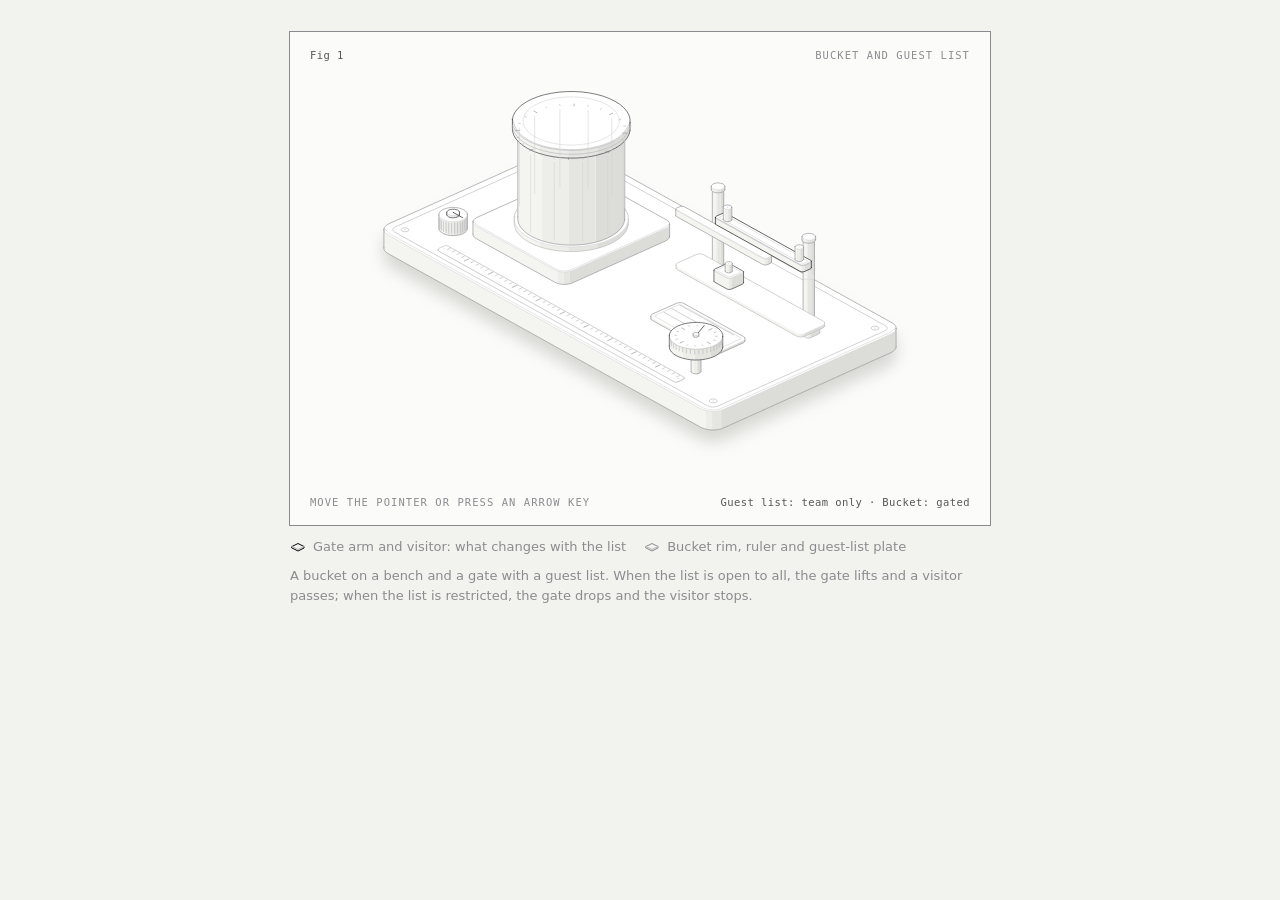
==== slides/figures/bucket-iam.html @ d3a21dd4 "Initial commit: publish GCP misconfiguration workshop materials" ====
<!doctype html><html lang="en"><head><meta charset="utf-8"><meta name="viewport" content="width=device-width, initial-scale=1"><title>Bucket and guest list</title><style>
.iso{
  --anatomy-page:#0b0b0b;--anatomy-card:#131313;--anatomy-text:#a3a3a3;--anatomy-strong:#e6e6e6;--anatomy-muted:#6e6e6e;
  --anatomy-paper:#131313;--anatomy-face:#1b1b1b;--anatomy-top:#1c1c1c;
  --anatomy-shade-0:#0f0f0f;--anatomy-shade-1:#121212;--anatomy-shade-2:#151515;--anatomy-shade-3:#181818;
  --anatomy-lit-top:#262626;--anatomy-lit-shade:#1d1d1d;
  --anatomy-hi:#d4d4d4;--anatomy-mid:#6a6a6a;--anatomy-lo:#3e3e3e;--anatomy-faint:#2a2a2a;--anatomy-lit:#ffffff;
  --anatomy-halo:#050505;--anatomy-halo-opacity:.9;--anatomy-dot:#e6e6e6;
  --anatomy-red:#ff6b6b;--anatomy-green:#6be0a0;--anatomy-blue:#6b9bff;
  --anatomy-weight:.6px;--anatomy-ease:cubic-bezier(.32,.72,0,1);
  --anatomy-mono:ui-monospace,"SF Mono",Menlo,Consolas,monospace;
  --anatomy-lift:inset 0 1px 0 0 #ffffff0a,inset 0 0 0 1px #ffffff06,0 0 0 1px #00000026,0 1px 1px -.5px #00000014,0 3px 3px -1.5px #00000014,0 6px 6px -3px #00000014,0 12px 12px -6px #00000014;
}
.iso[data-theme="light"]{
  --anatomy-page:#f2f2ef;--anatomy-card:#fbfbfa;--anatomy-text:#57575a;--anatomy-strong:#18181a;--anatomy-muted:#8c8c90;
  --anatomy-paper:#fbfbfa;--anatomy-face:#ffffff;--anatomy-top:#ffffff;
  --anatomy-shade-0:#dcdcd9;--anatomy-shade-1:#e5e5e2;--anatomy-shade-2:#ededea;--anatomy-shade-3:#f4f4f1;
  --anatomy-lit-top:#ffffff;--anatomy-lit-shade:#eeeeeb;
  --anatomy-hi:#26262a;--anatomy-mid:#8a8a8f;--anatomy-lo:#b4b4b8;--anatomy-faint:#d4d4d6;--anatomy-lit:#000000;
  --anatomy-halo:#8a8a80;--anatomy-halo-opacity:.32;--anatomy-dot:#3a3a3e;
  --anatomy-red:#e5484d;--anatomy-green:#30a46c;--anatomy-blue:#3e63dd;
  --anatomy-lift:inset 0 1px 0 0 #ffffff,0 0 0 1px #0000000f,0 1px 1px -.5px #0000000a,0 3px 3px -1.5px #0000000a,0 6px 6px -3px #0000000a,0 12px 12px -6px #0000000a;
}
.iso-svg{display:block;width:100%;height:auto;overflow:visible}
.iso-svg path,.iso-svg circle{vector-effect:non-scaling-stroke}
.iso-fill{fill:var(--anatomy-paper);stroke:none}
.iso-solid[data-lit]>.iso-fill{fill:var(--anatomy-face)}
.iso-shade,.iso-top{stroke:none}
.iso-shade[data-shade="0"]{fill:var(--anatomy-shade-0)}
.iso-shade[data-shade="1"]{fill:var(--anatomy-shade-1)}
.iso-shade[data-shade="2"]{fill:var(--anatomy-shade-2)}
.iso-shade[data-shade="3"]{fill:var(--anatomy-shade-3)}
.iso-top{fill:var(--anatomy-top)}
.iso-solid[data-lit]>.iso-top{fill:var(--anatomy-lit-top)}
.iso-solid[data-lit]>.iso-shade{fill:var(--anatomy-lit-shade)}
.iso-solid[data-seamless]>.iso-shade,.iso-solid[data-seamless]>.iso-top{stroke-width:.4;stroke-linejoin:round}
.iso-solid[data-seamless]>.iso-shade[data-shade="0"]{stroke:var(--anatomy-shade-0)}
.iso-solid[data-seamless]>.iso-shade[data-shade="1"]{stroke:var(--anatomy-shade-1)}
.iso-solid[data-seamless]>.iso-shade[data-shade="2"]{stroke:var(--anatomy-shade-2)}
.iso-solid[data-seamless]>.iso-shade[data-shade="3"]{stroke:var(--anatomy-shade-3)}
.iso-solid[data-seamless]>.iso-top{stroke:var(--anatomy-top)}
.iso-solid[data-seamless][data-lit]>.iso-top{stroke:var(--anatomy-lit-top)}
.iso-solid[data-seamless][data-lit]>.iso-shade{stroke:var(--anatomy-lit-shade)}
.iso-solid[data-lit]>.iso-edge{stroke:var(--anatomy-lit)}
.iso-halo{fill:var(--anatomy-halo);stroke:none;filter:blur(9px);opacity:var(--anatomy-halo-opacity);transform:translateY(3px)}
.iso-line{fill:none;stroke:var(--anatomy-lo);stroke-width:var(--anatomy-weight);stroke-linecap:round;stroke-linejoin:round}
.iso-line[data-tone="hi"]{stroke:var(--anatomy-hi)}
.iso-line[data-tone="mid"]{stroke:var(--anatomy-mid)}
.iso-line[data-tone="lo"]{stroke:var(--anatomy-lo)}
.iso-line[data-tone="faint"]{stroke:var(--anatomy-faint)}
.iso-line[data-tone="lit"]{stroke:var(--anatomy-lit)}
.iso-line[data-tone="red"]{stroke:var(--anatomy-red)}
.iso-line[data-tone="green"]{stroke:var(--anatomy-green)}
.iso-line[data-tone="blue"]{stroke:var(--anatomy-blue)}
.iso-line[data-dotted]{stroke-dasharray:.01 3.5;stroke-width:1}
.iso-line[data-dashed]{stroke-dasharray:3 3}
.iso-line[data-flow]{stroke-dasharray:2 6}
.iso-wire-end{fill:var(--anatomy-paper);stroke:var(--anatomy-lo);stroke-width:var(--anatomy-weight)}
.iso-wire[data-tone="hi"] .iso-wire-end{stroke:var(--anatomy-hi)}
.iso-wire[data-tone="mid"] .iso-wire-end{stroke:var(--anatomy-mid)}
.iso-wire[data-tone="faint"] .iso-wire-end{stroke:var(--anatomy-faint)}
.iso-wire[data-tone="lit"] .iso-wire-end{stroke:var(--anatomy-lit)}
.iso-dots circle{fill:var(--anatomy-dot);stroke:none;opacity:.32}
.iso-dots[data-tone="hi"] circle{opacity:.85}
.iso-dots[data-tone="mid"] circle{opacity:.45}
.iso-dots[data-tone="lo"] circle{opacity:.22}
.iso-dots[data-tone="faint"] circle{opacity:.12}
.iso-face-text{fill:var(--anatomy-mid);font-family:var(--anatomy-mono);letter-spacing:.04em}
.iso-face-text[data-tone="hi"]{fill:var(--anatomy-hi)}
.iso-face-text[data-tone="lo"]{fill:var(--anatomy-lo)}
.iso-face-text[data-tone="faint"]{fill:var(--anatomy-faint)}
.tb-body{fill:var(--anatomy-shade-2);stroke:none}
.tb-shine{fill:var(--anatomy-top);stroke:none}
.tb-shade{fill:var(--anatomy-shade-0);stroke:none}
.tb-ring{fill:none;stroke:var(--anatomy-lo);stroke-width:.45;stroke-linecap:butt;stroke-linejoin:round}
.tb-ring[data-tone="mid"]{stroke:var(--anatomy-mid)}
.tb-ring[data-tone="faint"]{stroke:var(--anatomy-faint)}
.tb-ring[data-tone="hi"]{stroke:var(--anatomy-hi)}
@keyframes iso-flow{to{stroke-dashoffset:-32}}
@keyframes iso-pulse{0%,100%{opacity:.18}12%{opacity:1}40%{opacity:.18}}
.iso-line[data-flow]{animation:iso-flow 1600ms linear infinite}
.iso-dots circle[data-pulse]{animation:iso-pulse 1600ms steps(1,end) infinite;animation-delay:var(--pulse-at,0ms)}
.iso-figure{margin:32px 0 36px}
.iso-plate{position:relative;padding:52px 24px;border-radius:0;background:var(--anatomy-card);box-shadow:0 0 0 1px var(--anatomy-mid);--anatomy-paper:var(--anatomy-card)}
.iso-plate-corners{position:absolute;inset:18px 20px;pointer-events:none}
.iso-plate-corner{position:absolute;color:var(--anatomy-muted);font-family:var(--anatomy-mono);font-size:10.5px;line-height:1;letter-spacing:.04em;white-space:nowrap}
.iso-plate-corner[data-corner="fig"]{top:0;left:0;color:var(--anatomy-text)}
.iso-plate-corner[data-corner="title"]{top:0;right:0;text-transform:uppercase;letter-spacing:.1em}
.iso-plate-corner[data-corner="hint"]{bottom:0;left:0;text-transform:uppercase;letter-spacing:.1em}
.iso-plate-corner[data-corner="readout"]{right:0;bottom:0;color:var(--anatomy-text);font-variant-numeric:tabular-nums}
.iso-plate .iso-svg{margin:0 auto}
.iso-legend{display:grid;gap:8px;margin-top:12px;color:var(--anatomy-muted);font-size:13px;line-height:1.55}
.iso-keys{display:flex;flex-wrap:wrap;gap:6px 18px}
.iso-key{display:inline-flex;align-items:center;gap:7px}
.iso-swatch{width:16px;height:10px;flex:none;overflow:visible}
.iso-swatch path{fill:none;stroke:var(--anatomy-hi);stroke-width:1;vector-effect:non-scaling-stroke;stroke-linejoin:round;stroke-linecap:round}
.iso-swatch[data-mark="raised"] path,.iso-swatch[data-mark="flat"] path{stroke:var(--anatomy-mid)}
.iso-swatch[data-mark="lit"] path{stroke:var(--anatomy-lit)}
.iso-swatch[data-mark="dim"] path{stroke:var(--anatomy-lo)}
.iso-swatch[data-mark="dotted"] path{stroke-dasharray:.01 3;stroke-width:1.4}
.iso-swatch[data-mark="dashed"] path{stroke-dasharray:3 2.5}
.iso-swatch[data-mark="red"] path{stroke:var(--anatomy-red)}
.iso-swatch[data-mark="green"] path{stroke:var(--anatomy-green)}
.iso-swatch[data-mark="blue"] path{stroke:var(--anatomy-blue)}
.iso-swatch-crease{stroke:var(--anatomy-lo)!important}
@media (max-width:560px){.iso-plate{padding:48px 12px 70px}.iso-plate-corner[data-corner="hint"]{bottom:18px}}
@media (prefers-reduced-motion:reduce){.iso-line[data-flow],.iso-dots circle[data-pulse]{animation:none}}

*{box-sizing:border-box}
html{color-scheme:dark}
body[data-theme="light"]{color-scheme:light}
body{margin:0;background:var(--anatomy-page);color:var(--anatomy-text);font:14px/1.6 ui-sans-serif,system-ui,-apple-system,"Segoe UI",sans-serif;-webkit-font-smoothing:antialiased}
.iso-page{width:min(760px,100% - 32px);margin:64px auto 96px}
</style></head><body class="iso" data-theme="light"><main class="iso-page"><figure class="iso-figure"><div class="iso-plate"><div class="iso-plate-corners" aria-hidden="true"><span class="iso-plate-corner" data-corner="fig">Fig 1</span><span class="iso-plate-corner" data-corner="title">Bucket and guest list</span><span class="iso-plate-corner" data-corner="hint">Move the pointer or press an arrow key</span><span class="iso-plate-corner" data-corner="readout" data-readout>Guest list: open to all · Bucket: accessible</span></div><style>.iso-page{margin:4px auto 8px;width:min(700px,100% - 12px)!important}body{font-size:12px}body[data-embed] .iso-page{margin:0 auto;width:min(540px,100% - 8px)!important}body[data-embed] .iso-legend,body[data-embed] .iso-plate-corner[data-corner="hint"]{display:none}body[data-embed] .iso-figure{margin:0}.iso-poster{display:none;width:100%;height:auto}@media print{.iso-stage{display:none}.iso-poster{display:block}}@media(prefers-reduced-motion:reduce){.iso-stage{display:none}.iso-poster{display:block}}</style><script>if(new URLSearchParams(location.search).has("embed"))document.body.setAttribute("data-embed","");</script><div class="iso-stage" tabindex="0" role="slider" aria-label="Bucket and guest list: use arrow keys or pointer to change state" aria-valuemin="0" aria-valuemax="1"><svg xmlns="http://www.w3.org/2000/svg" class="iso-svg" viewBox="0 0 720 430" role="img" aria-label="A bucket and a guest-list gate. The gate arm lifts or drops with the access list, and the visitor token passes or stops."><path class="iso-halo" d="M77.2 170.6L77.7 168.9L78.9 167.2L80.7 165.8L83 164.5L267.6 81.4L270.4 80.3L273.6 79.6L276.9 79.2L280.4 79.1L283.9 79.4L287.1 79.9L290.1 80.8L292.7 82L638.3 273.9L640.4 275.3L641.8 276.9L642.7 278.6L642.8 280.3L642.8 300.8L642.3 302.5L641.1 304.2L639.3 305.7L637 307L452.4 390.1L449.6 391.1L446.4 391.8L443.1 392.3L439.6 392.3L436.1 392.1L432.9 391.5L429.9 390.6L427.3 389.4L81.7 197.5L79.6 196.1L78.2 194.5L77.3 192.8L77.2 191.1Z"/><g class="iso-solid"><path class="iso-fill" d="M263.5 125.5L264.2 123.8L265.7 122.2L268.1 120.8L271 119.8L274.4 119.2L278 119L281.6 119.3L284.8 120.1L287.6 121.3L289.6 122.8L290.8 124.5L291.1 126.3L291.1 129.7L290.4 131.5L288.9 133.1L286.5 134.5L283.6 135.5L280.2 136.1L276.6 136.2L273 135.9L269.8 135.1L267 133.9L265 132.5L263.8 130.8L263.5 129Z"/><path class="iso-shade" data-shade="0" d="M286.5 134.5L283.6 135.5L283.6 132.1L286.5 131ZM291.1 129.7L290.4 131.5L290.4 128L291.1 126.3ZM290.4 131.5L288.9 133.1L288.9 129.7L290.4 128ZM288.9 133.1L286.5 134.5L286.5 131L288.9 129.7Z"/><path class="iso-shade" data-shade="1" d="M283.6 135.5L280.2 136.1L280.2 132.7L283.6 132.1ZM280.2 136.1L276.6 136.2L276.6 132.8L280.2 132.7Z"/><path class="iso-shade" data-shade="2" d="M276.6 136.2L273 135.9L273 132.5L276.6 132.8ZM273 135.9L269.8 135.1L269.8 131.7L273 132.5Z"/><path class="iso-shade" data-shade="3" d="M269.8 135.1L267 133.9L267 130.5L269.8 131.7ZM267 133.9L265 132.5L265 129L267 130.5ZM265 132.5L263.8 130.8L263.8 127.3L265 129ZM263.8 130.8L263.5 129L263.5 125.5L263.8 127.3Z"/><path class="iso-top" d="M286.5 131L283.6 132.1L280.2 132.7L276.6 132.8L273 132.5L269.8 131.7L267 130.5L265 129L263.8 127.3L263.5 125.5L264.2 123.8L265.7 122.2L268.1 120.8L271 119.8L274.4 119.2L278 119L281.6 119.3L284.8 120.1L287.6 121.3L289.6 122.8L290.8 124.5L291.1 126.3L290.4 128L288.9 129.7Z"/><path class="iso-line iso-crease" data-tone="faint" d="M291.1 126.3L290.4 128L288.9 129.7L286.5 131L283.6 132.1L280.2 132.7L276.6 132.8L273 132.5L269.8 131.7L267 130.5L265 129L263.8 127.3L263.5 125.5"/><path class="iso-line iso-edge" data-tone="lo" d="M263.5 125.5L264.2 123.8L265.7 122.2L268.1 120.8L271 119.8L274.4 119.2L278 119L281.6 119.3L284.8 120.1L287.6 121.3L289.6 122.8L290.8 124.5L291.1 126.3M291.1 129.7L290.4 131.5L288.9 133.1L286.5 134.5L283.6 135.5L280.2 136.1L276.6 136.2L273 135.9L269.8 135.1L267 133.9L265 132.5L263.8 130.8L263.5 129M263.5 125.5L263.5 129M291.1 126.3L291.1 129.7"/></g><g class="iso-solid"><path class="iso-fill" d="M267.1 118.8L267.6 117.5L268.7 116.3L270.4 115.3L272.6 114.5L275.2 114.1L277.8 114L280.5 114.2L282.9 114.8L284.9 115.7L286.4 116.8L287.3 118L287.5 119.3L287.5 126.2L287.1 127.5L285.9 128.7L284.2 129.7L282 130.5L279.4 130.9L276.8 131L274.1 130.8L271.7 130.2L269.7 129.3L268.2 128.2L267.3 127L267.1 125.6Z"/><path class="iso-shade" data-shade="0" d="M284.2 129.7L282 130.5L282 123.6L284.2 122.9ZM287.5 126.2L287.1 127.5L287.1 120.7L287.5 119.3ZM287.1 127.5L285.9 128.7L285.9 121.9L287.1 120.7ZM285.9 128.7L284.2 129.7L284.2 122.9L285.9 121.9Z"/><path class="iso-shade" data-shade="1" d="M282 130.5L279.4 130.9L279.4 124.1L282 123.6ZM279.4 130.9L276.8 131L276.8 124.2L279.4 124.1Z"/><path class="iso-shade" data-shade="2" d="M276.8 131L274.1 130.8L274.1 124L276.8 124.2ZM274.1 130.8L271.7 130.2L271.7 123.4L274.1 124Z"/><path class="iso-shade" data-shade="3" d="M271.7 130.2L269.7 129.3L269.7 122.5L271.7 123.4ZM269.7 129.3L268.2 128.2L268.2 121.4L269.7 122.5ZM268.2 128.2L267.3 127L267.3 120.1L268.2 121.4ZM267.3 127L267.1 125.6L267.1 118.8L267.3 120.1Z"/><path class="iso-top" d="M284.2 122.9L282 123.6L279.4 124.1L276.8 124.2L274.1 124L271.7 123.4L269.7 122.5L268.2 121.4L267.3 120.1L267.1 118.8L267.6 117.5L268.7 116.3L270.4 115.3L272.6 114.5L275.2 114.1L277.8 114L280.5 114.2L282.9 114.8L284.9 115.7L286.4 116.8L287.3 118L287.5 119.3L287.1 120.7L285.9 121.9Z"/><path class="iso-line iso-crease" data-tone="faint" d="M287.5 119.3L287.1 120.7L285.9 121.9L284.2 122.9L282 123.6L279.4 124.1L276.8 124.2L274.1 124L271.7 123.4L269.7 122.5L268.2 121.4L267.3 120.1L267.1 118.8"/><path class="iso-line iso-edge" data-tone="mid" d="M267.1 118.8L267.6 117.5L268.7 116.3L270.4 115.3L272.6 114.5L275.2 114.1L277.8 114L280.5 114.2L282.9 114.8L284.9 115.7L286.4 116.8L287.3 118L287.5 119.3M287.5 126.2L287.1 127.5L285.9 128.7L284.2 129.7L282 130.5L279.4 130.9L276.8 131L274.1 130.8L271.7 130.2L269.7 129.3L268.2 128.2L267.3 127L267.1 125.6M267.1 118.8L267.1 125.6M287.5 119.3L287.5 126.2"/></g><g class="iso-solid"><path class="iso-fill" d="M122.9 188.9L123.5 187.1L125.1 185.5L127.4 184.1L130.4 183.1L133.8 182.5L137.4 182.3L140.9 182.7L144.2 183.4L146.9 184.6L149 186.1L150.2 187.8L150.4 189.6L150.4 193L149.8 194.8L148.2 196.4L145.9 197.8L142.9 198.8L139.5 199.4L135.9 199.5L132.4 199.2L129.1 198.4L126.4 197.3L124.4 195.8L123.2 194.1L122.9 192.3Z"/><path class="iso-shade" data-shade="0" d="M145.9 197.8L142.9 198.8L142.9 195.4L145.9 194.4ZM150.4 193L149.8 194.8L149.8 191.4L150.4 189.6ZM149.8 194.8L148.2 196.4L148.2 193L149.8 191.4ZM148.2 196.4L145.9 197.8L145.9 194.4L148.2 193Z"/><path class="iso-shade" data-shade="1" d="M142.9 198.8L139.5 199.4L139.5 196L142.9 195.4ZM139.5 199.4L135.9 199.5L135.9 196.1L139.5 196Z"/><path class="iso-shade" data-shade="2" d="M135.9 199.5L132.4 199.2L132.4 195.8L135.9 196.1ZM132.4 199.2L129.1 198.4L129.1 195L132.4 195.8Z"/><path class="iso-shade" data-shade="3" d="M129.1 198.4L126.4 197.3L126.4 193.8L129.1 195ZM126.4 197.3L124.4 195.8L124.4 192.4L126.4 193.8ZM124.4 195.8L123.2 194.1L123.2 190.7L124.4 192.4ZM123.2 194.1L122.9 192.3L122.9 188.9L123.2 190.7Z"/><path class="iso-top" d="M145.9 194.4L142.9 195.4L139.5 196L135.9 196.1L132.4 195.8L129.1 195L126.4 193.8L124.4 192.4L123.2 190.7L122.9 188.9L123.5 187.1L125.1 185.5L127.4 184.1L130.4 183.1L133.8 182.5L137.4 182.3L140.9 182.7L144.2 183.4L146.9 184.6L149 186.1L150.2 187.8L150.4 189.6L149.8 191.4L148.2 193Z"/><path class="iso-line iso-crease" data-tone="faint" d="M150.4 189.6L149.8 191.4L148.2 193L145.9 194.4L142.9 195.4L139.5 196L135.9 196.1L132.4 195.8L129.1 195L126.4 193.8L124.4 192.4L123.2 190.7L122.9 188.9"/><path class="iso-line iso-edge" data-tone="lo" d="M122.9 188.9L123.5 187.1L125.1 185.5L127.4 184.1L130.4 183.1L133.8 182.5L137.4 182.3L140.9 182.7L144.2 183.4L146.9 184.6L149 186.1L150.2 187.8L150.4 189.6M150.4 193L149.8 194.8L148.2 196.4L145.9 197.8L142.9 198.8L139.5 199.4L135.9 199.5L132.4 199.2L129.1 198.4L126.4 197.3L124.4 195.8L123.2 194.1L122.9 192.3M122.9 188.9L122.9 192.3M150.4 189.6L150.4 193"/></g><g class="iso-solid"><path class="iso-fill" d="M126.4 182.1L126.9 180.8L128.1 179.6L129.8 178.6L132 177.8L134.5 177.4L137.2 177.3L139.8 177.5L142.2 178.1L144.3 179L145.8 180.1L146.7 181.3L146.9 182.7L146.9 189.5L146.4 190.8L145.3 192L143.5 193L141.3 193.8L138.8 194.2L136.1 194.3L133.5 194.1L131.1 193.5L129 192.7L127.5 191.6L126.6 190.3L126.4 189Z"/><path class="iso-shade" data-shade="0" d="M143.5 193L141.3 193.8L141.3 187L143.5 186.2ZM146.9 189.5L146.4 190.8L146.4 184L146.9 182.7ZM146.4 190.8L145.3 192L145.3 185.2L146.4 184ZM145.3 192L143.5 193L143.5 186.2L145.3 185.2Z"/><path class="iso-shade" data-shade="1" d="M141.3 193.8L138.8 194.2L138.8 187.4L141.3 187ZM138.8 194.2L136.1 194.3L136.1 187.5L138.8 187.4Z"/><path class="iso-shade" data-shade="2" d="M136.1 194.3L133.5 194.1L133.5 187.3L136.1 187.5ZM133.5 194.1L131.1 193.5L131.1 186.7L133.5 187.3Z"/><path class="iso-shade" data-shade="3" d="M131.1 193.5L129 192.7L129 185.8L131.1 186.7ZM129 192.7L127.5 191.6L127.5 184.7L129 185.8ZM127.5 191.6L126.6 190.3L126.6 183.5L127.5 184.7ZM126.6 190.3L126.4 189L126.4 182.1L126.6 183.5Z"/><path class="iso-top" d="M143.5 186.2L141.3 187L138.8 187.4L136.1 187.5L133.5 187.3L131.1 186.7L129 185.8L127.5 184.7L126.6 183.5L126.4 182.1L126.9 180.8L128.1 179.6L129.8 178.6L132 177.8L134.5 177.4L137.2 177.3L139.8 177.5L142.2 178.1L144.3 179L145.8 180.1L146.7 181.3L146.9 182.7L146.4 184L145.3 185.2Z"/><path class="iso-line iso-crease" data-tone="faint" d="M146.9 182.7L146.4 184L145.3 185.2L143.5 186.2L141.3 187L138.8 187.4L136.1 187.5L133.5 187.3L131.1 186.7L129 185.8L127.5 184.7L126.6 183.5L126.4 182.1"/><path class="iso-line iso-edge" data-tone="mid" d="M126.4 182.1L126.9 180.8L128.1 179.6L129.8 178.6L132 177.8L134.5 177.4L137.2 177.3L139.8 177.5L142.2 178.1L144.3 179L145.8 180.1L146.7 181.3L146.9 182.7M146.9 189.5L146.4 190.8L145.3 192L143.5 193L141.3 193.8L138.8 194.2L136.1 194.3L133.5 194.1L131.1 193.5L129 192.7L127.5 191.6L126.6 190.3L126.4 189M126.4 182.1L126.4 189M146.9 182.7L146.9 189.5"/></g><g class="iso-solid"><path class="iso-fill" d="M569.6 295.5L570.2 293.7L571.8 292.1L574.1 290.7L577.1 289.7L580.5 289.1L584.1 289L587.6 289.3L590.9 290.1L593.6 291.2L595.6 292.7L596.8 294.4L597.1 296.2L597.1 299.6L596.5 301.4L594.9 303L592.6 304.4L589.6 305.4L586.2 306L582.6 306.2L579.1 305.8L575.8 305.1L573.1 303.9L571 302.4L569.8 300.7L569.6 298.9Z"/><path class="iso-shade" data-shade="0" d="M592.6 304.4L589.6 305.4L589.6 302L592.6 301ZM597.1 299.6L596.5 301.4L596.5 298L597.1 296.2ZM596.5 301.4L594.9 303L594.9 299.6L596.5 298ZM594.9 303L592.6 304.4L592.6 301L594.9 299.6Z"/><path class="iso-shade" data-shade="1" d="M589.6 305.4L586.2 306L586.2 302.6L589.6 302ZM586.2 306L582.6 306.2L582.6 302.7L586.2 302.6Z"/><path class="iso-shade" data-shade="2" d="M582.6 306.2L579.1 305.8L579.1 302.4L582.6 302.7ZM579.1 305.8L575.8 305.1L575.8 301.6L579.1 302.4Z"/><path class="iso-shade" data-shade="3" d="M575.8 305.1L573.1 303.9L573.1 300.5L575.8 301.6ZM573.1 303.9L571 302.4L571 299L573.1 300.5ZM571 302.4L569.8 300.7L569.8 297.3L571 299ZM569.8 300.7L569.6 298.9L569.6 295.5L569.8 297.3Z"/><path class="iso-top" d="M592.6 301L589.6 302L586.2 302.6L582.6 302.7L579.1 302.4L575.8 301.6L573.1 300.5L571 299L569.8 297.3L569.6 295.5L570.2 293.7L571.8 292.1L574.1 290.7L577.1 289.7L580.5 289.1L584.1 289L587.6 289.3L590.9 290.1L593.6 291.2L595.6 292.7L596.8 294.4L597.1 296.2L596.5 298L594.9 299.6Z"/><path class="iso-line iso-crease" data-tone="faint" d="M597.1 296.2L596.5 298L594.9 299.6L592.6 301L589.6 302L586.2 302.6L582.6 302.7L579.1 302.4L575.8 301.6L573.1 300.5L571 299L569.8 297.3L569.6 295.5"/><path class="iso-line iso-edge" data-tone="lo" d="M569.6 295.5L570.2 293.7L571.8 292.1L574.1 290.7L577.1 289.7L580.5 289.1L584.1 289L587.6 289.3L590.9 290.1L593.6 291.2L595.6 292.7L596.8 294.4L597.1 296.2M597.1 299.6L596.5 301.4L594.9 303L592.6 304.4L589.6 305.4L586.2 306L582.6 306.2L579.1 305.8L575.8 305.1L573.1 303.9L571 302.4L569.8 300.7L569.6 298.9M569.6 295.5L569.6 298.9M597.1 296.2L597.1 299.6"/></g><g class="iso-solid"><path class="iso-fill" d="M573.1 288.8L573.6 287.4L574.7 286.2L576.5 285.2L578.7 284.5L581.2 284L583.9 283.9L586.5 284.2L588.9 284.7L591 285.6L592.5 286.7L593.4 288L593.6 289.3L593.6 296.1L593.1 297.4L591.9 298.6L590.2 299.7L588 300.4L585.5 300.9L582.8 301L580.2 300.7L577.8 300.2L575.7 299.3L574.2 298.2L573.3 296.9L573.1 295.6Z"/><path class="iso-shade" data-shade="0" d="M590.2 299.7L588 300.4L588 293.6L590.2 292.8ZM593.6 296.1L593.1 297.4L593.1 290.6L593.6 289.3ZM593.1 297.4L591.9 298.6L591.9 291.8L593.1 290.6ZM591.9 298.6L590.2 299.7L590.2 292.8L591.9 291.8Z"/><path class="iso-shade" data-shade="1" d="M588 300.4L585.5 300.9L585.5 294L588 293.6ZM585.5 300.9L582.8 301L582.8 294.1L585.5 294Z"/><path class="iso-shade" data-shade="2" d="M582.8 301L580.2 300.7L580.2 293.9L582.8 294.1ZM580.2 300.7L577.8 300.2L577.8 293.3L580.2 293.9Z"/><path class="iso-shade" data-shade="3" d="M577.8 300.2L575.7 299.3L575.7 292.5L577.8 293.3ZM575.7 299.3L574.2 298.2L574.2 291.4L575.7 292.5ZM574.2 298.2L573.3 296.9L573.3 290.1L574.2 291.4ZM573.3 296.9L573.1 295.6L573.1 288.8L573.3 290.1Z"/><path class="iso-top" d="M590.2 292.8L588 293.6L585.5 294L582.8 294.1L580.2 293.9L577.8 293.3L575.7 292.5L574.2 291.4L573.3 290.1L573.1 288.8L573.6 287.4L574.7 286.2L576.5 285.2L578.7 284.5L581.2 284L583.9 283.9L586.5 284.2L588.9 284.7L591 285.6L592.5 286.7L593.4 288L593.6 289.3L593.1 290.6L591.9 291.8Z"/><path class="iso-line iso-crease" data-tone="faint" d="M593.6 289.3L593.1 290.6L591.9 291.8L590.2 292.8L588 293.6L585.5 294L582.8 294.1L580.2 293.9L577.8 293.3L575.7 292.5L574.2 291.4L573.3 290.1L573.1 288.8"/><path class="iso-line iso-edge" data-tone="mid" d="M573.1 288.8L573.6 287.4L574.7 286.2L576.5 285.2L578.7 284.5L581.2 284L583.9 283.9L586.5 284.2L588.9 284.7L591 285.6L592.5 286.7L593.4 288L593.6 289.3M593.6 296.1L593.1 297.4L591.9 298.6L590.2 299.7L588 300.4L585.5 300.9L582.8 301L580.2 300.7L577.8 300.2L575.7 299.3L574.2 298.2L573.3 296.9L573.1 295.6M573.1 288.8L573.1 295.6M593.6 289.3L593.6 296.1"/></g><g class="iso-solid"><path class="iso-fill" d="M428.9 358.8L429.6 357L431.1 355.4L433.5 354L436.4 353L439.8 352.4L443.4 352.3L447 352.6L450.2 353.4L453 354.6L455 356L456.2 357.7L456.5 359.5L456.5 363L455.8 364.7L454.3 366.3L451.9 367.7L449 368.7L445.6 369.3L442 369.5L438.4 369.2L435.2 368.4L432.4 367.2L430.4 365.7L429.2 364L428.9 362.2Z"/><path class="iso-shade" data-shade="0" d="M451.9 367.7L449 368.7L449 365.3L451.9 364.3ZM456.5 363L455.8 364.7L455.8 361.3L456.5 359.5ZM455.8 364.7L454.3 366.3L454.3 362.9L455.8 361.3ZM454.3 366.3L451.9 367.7L451.9 364.3L454.3 362.9Z"/><path class="iso-shade" data-shade="1" d="M449 368.7L445.6 369.3L445.6 365.9L449 365.3ZM445.6 369.3L442 369.5L442 366.1L445.6 365.9Z"/><path class="iso-shade" data-shade="2" d="M442 369.5L438.4 369.2L438.4 365.7L442 366.1ZM438.4 369.2L435.2 368.4L435.2 365L438.4 365.7Z"/><path class="iso-shade" data-shade="3" d="M435.2 368.4L432.4 367.2L432.4 363.8L435.2 365ZM432.4 367.2L430.4 365.7L430.4 362.3L432.4 363.8ZM430.4 365.7L429.2 364L429.2 360.6L430.4 362.3ZM429.2 364L428.9 362.2L428.9 358.8L429.2 360.6Z"/><path class="iso-top" d="M451.9 364.3L449 365.3L445.6 365.9L442 366.1L438.4 365.7L435.2 365L432.4 363.8L430.4 362.3L429.2 360.6L428.9 358.8L429.6 357L431.1 355.4L433.5 354L436.4 353L439.8 352.4L443.4 352.3L447 352.6L450.2 353.4L453 354.6L455 356L456.2 357.7L456.5 359.5L455.8 361.3L454.3 362.9Z"/><path class="iso-line iso-crease" data-tone="faint" d="M456.5 359.5L455.8 361.3L454.3 362.9L451.9 364.3L449 365.3L445.6 365.9L442 366.1L438.4 365.7L435.2 365L432.4 363.8L430.4 362.3L429.2 360.6L428.9 358.8"/><path class="iso-line iso-edge" data-tone="lo" d="M428.9 358.8L429.6 357L431.1 355.4L433.5 354L436.4 353L439.8 352.4L443.4 352.3L447 352.6L450.2 353.4L453 354.6L455 356L456.2 357.7L456.5 359.5M456.5 363L455.8 364.7L454.3 366.3L451.9 367.7L449 368.7L445.6 369.3L442 369.5L438.4 369.2L435.2 368.4L432.4 367.2L430.4 365.7L429.2 364L428.9 362.2M428.9 358.8L428.9 362.2M456.5 359.5L456.5 363"/></g><g class="iso-solid"><path class="iso-fill" d="M432.5 352.1L432.9 350.8L434.1 349.6L435.8 348.5L438 347.8L440.6 347.3L443.2 347.2L445.9 347.5L448.3 348L450.3 348.9L451.8 350L452.7 351.3L452.9 352.6L452.9 359.4L452.4 360.8L451.3 362L449.6 363L447.4 363.7L444.8 364.2L442.2 364.3L439.5 364L437.1 363.5L435.1 362.6L433.6 361.5L432.7 360.2L432.5 358.9Z"/><path class="iso-shade" data-shade="0" d="M449.6 363L447.4 363.7L447.4 356.9L449.6 356.2ZM452.9 359.4L452.4 360.8L452.4 353.9L452.9 352.6ZM452.4 360.8L451.3 362L451.3 355.1L452.4 353.9ZM451.3 362L449.6 363L449.6 356.2L451.3 355.1Z"/><path class="iso-shade" data-shade="1" d="M447.4 363.7L444.8 364.2L444.8 357.4L447.4 356.9ZM444.8 364.2L442.2 364.3L442.2 357.5L444.8 357.4Z"/><path class="iso-shade" data-shade="2" d="M442.2 364.3L439.5 364L439.5 357.2L442.2 357.5ZM439.5 364L437.1 363.5L437.1 356.6L439.5 357.2Z"/><path class="iso-shade" data-shade="3" d="M437.1 363.5L435.1 362.6L435.1 355.8L437.1 356.6ZM435.1 362.6L433.6 361.5L433.6 354.7L435.1 355.8ZM433.6 361.5L432.7 360.2L432.7 353.4L433.6 354.7ZM432.7 360.2L432.5 358.9L432.5 352.1L432.7 353.4Z"/><path class="iso-top" d="M449.6 356.2L447.4 356.9L444.8 357.4L442.2 357.5L439.5 357.2L437.1 356.6L435.1 355.8L433.6 354.7L432.7 353.4L432.5 352.1L432.9 350.8L434.1 349.6L435.8 348.5L438 347.8L440.6 347.3L443.2 347.2L445.9 347.5L448.3 348L450.3 348.9L451.8 350L452.7 351.3L452.9 352.6L452.4 353.9L451.3 355.1Z"/><path class="iso-line iso-crease" data-tone="faint" d="M452.9 352.6L452.4 353.9L451.3 355.1L449.6 356.2L447.4 356.9L444.8 357.4L442.2 357.5L439.5 357.2L437.1 356.6L435.1 355.8L433.6 354.7L432.7 353.4L432.5 352.1"/><path class="iso-line iso-edge" data-tone="mid" d="M432.5 352.1L432.9 350.8L434.1 349.6L435.8 348.5L438 347.8L440.6 347.3L443.2 347.2L445.9 347.5L448.3 348L450.3 348.9L451.8 350L452.7 351.3L452.9 352.6M452.9 359.4L452.4 360.8L451.3 362L449.6 363L447.4 363.7L444.8 364.2L442.2 364.3L439.5 364L437.1 363.5L435.1 362.6L433.6 361.5L432.7 360.2L432.5 358.9M432.5 352.1L432.5 358.9M452.9 352.6L452.9 359.4"/></g><g class="iso-solid"><path class="iso-fill" d="M77.2 160.4L77.7 158.6L78.9 157L80.7 155.5L83 154.2L267.6 71.1L270.4 70.1L273.6 69.3L276.9 68.9L280.4 68.9L283.9 69.1L287.1 69.7L290.1 70.6L292.7 71.8L638.3 263.7L640.4 265.1L641.8 266.7L642.7 268.4L642.8 270.1L642.8 290.6L642.3 292.3L641.1 293.9L639.3 295.4L637 296.7L452.4 379.8L449.6 380.9L446.4 381.6L443.1 382L439.6 382.1L436.1 381.8L432.9 381.2L429.9 380.3L427.3 379.2L81.7 187.2L79.6 185.8L78.2 184.3L77.3 182.6L77.2 180.8Z"/><path class="iso-shade" data-shade="0" d="M642.8 290.6L642.3 292.3L642.3 271.8L642.8 270.1ZM642.3 292.3L641.1 293.9L641.1 273.5L642.3 271.8ZM641.1 293.9L639.3 295.4L639.3 274.9L641.1 273.5ZM639.3 295.4L637 296.7L637 276.2L639.3 274.9ZM637 296.7L452.4 379.8L452.4 359.3L637 276.2ZM452.4 379.8L449.6 380.9L449.6 360.4L452.4 359.3Z"/><path class="iso-shade" data-shade="1" d="M449.6 380.9L446.4 381.6L446.4 361.1L449.6 360.4ZM446.4 381.6L443.1 382L443.1 361.5L446.4 361.1ZM443.1 382L439.6 382.1L439.6 361.6L443.1 361.5Z"/><path class="iso-shade" data-shade="2" d="M439.6 382.1L436.1 381.8L436.1 361.3L439.6 361.6ZM436.1 381.8L432.9 381.2L432.9 360.7L436.1 361.3Z"/><path class="iso-shade" data-shade="3" d="M432.9 381.2L429.9 380.3L429.9 359.8L432.9 360.7ZM429.9 380.3L427.3 379.2L427.3 358.7L429.9 359.8ZM427.3 379.2L81.7 187.2L81.7 166.8L427.3 358.7ZM81.7 187.2L79.6 185.8L79.6 165.4L81.7 166.8ZM79.6 185.8L78.2 184.3L78.2 163.8L79.6 165.4ZM78.2 184.3L77.3 182.6L77.3 162.1L78.2 163.8ZM77.3 182.6L77.2 180.8L77.2 160.4L77.3 162.1Z"/><path class="iso-top" d="M638.3 263.7L640.4 265.1L641.8 266.7L642.7 268.4L642.8 270.1L642.3 271.8L641.1 273.5L639.3 274.9L637 276.2L452.4 359.3L449.6 360.4L446.4 361.1L443.1 361.5L439.6 361.6L436.1 361.3L432.9 360.7L429.9 359.8L427.3 358.7L81.7 166.8L79.6 165.4L78.2 163.8L77.3 162.1L77.2 160.4L77.7 158.6L78.9 157L80.7 155.5L83 154.2L267.6 71.1L270.4 70.1L273.6 69.3L276.9 68.9L280.4 68.9L283.9 69.1L287.1 69.7L290.1 70.6L292.7 71.8Z"/><path class="iso-line iso-crease" data-tone="faint" d="M642.8 270.1L642.3 271.8L641.1 273.5L639.3 274.9L637 276.2L452.4 359.3L449.6 360.4L446.4 361.1L443.1 361.5L439.6 361.6L436.1 361.3L432.9 360.7L429.9 359.8L427.3 358.7L81.7 166.8L79.6 165.4L78.2 163.8L77.3 162.1L77.2 160.4"/><path class="iso-line iso-bevel" data-tone="faint" d="M642.8 270.1L639.2 271.4L638.3 272.8L636.8 274L634.8 275.1L450.4 358.1L448 359L445.4 359.6L442.6 360L439.7 360L436.9 359.8L434.2 359.3L431.8 358.6L429.6 357.6L84.2 165.8L82.4 164.5L81.1 163.3L80.5 161.9L77.2 160.4"/><path class="iso-line iso-edge" data-tone="mid" d="M77.2 160.4L77.7 158.6L78.9 157L80.7 155.5L83 154.2L267.6 71.1L270.4 70.1L273.6 69.3L276.9 68.9L280.4 68.9L283.9 69.1L287.1 69.7L290.1 70.6L292.7 71.8L638.3 263.7L640.4 265.1L641.8 266.7L642.7 268.4L642.8 270.1M642.8 290.6L642.3 292.3L641.1 293.9L639.3 295.4L637 296.7L452.4 379.8L449.6 380.9L446.4 381.6L443.1 382L439.6 382.1L436.1 381.8L432.9 381.2L429.9 380.3L427.3 379.2L81.7 187.2L79.6 185.8L78.2 184.3L77.3 182.6L77.2 180.8M642.8 270.1L642.8 290.6M77.2 160.4L77.2 180.8"/></g><path class="iso-line" data-tone="lo" d="M631 267L631.9 267.6L632.5 268.3L632.9 269.1L633 269.8L632.7 270.6L632.2 271.3L631.4 272L630.4 272.6L445.8 355.7L444.5 356.1L443.1 356.5L441.6 356.6L440.1 356.7L438.6 356.6L437.1 356.3L435.8 355.9L434.6 355.4L89 163.5L88.1 162.8L87.5 162.1L87.1 161.4L87 160.6L87.3 159.8L87.8 159.1L88.6 158.5L89.6 157.9L274.2 74.8L275.5 74.3L276.9 74L278.4 73.8L279.9 73.8L281.4 73.9L282.9 74.2L284.2 74.6L285.4 75.1Z"/><path class="iso-line" data-tone="lo" d="M282.1 82.1L280.4 82.6L278.5 82.6L276.7 82.3L275.4 81.6L274.9 80.6L275.2 79.7L276.3 78.9L278 78.4L279.9 78.4L281.7 78.7L283 79.4L283.5 80.4L283.2 81.3ZM622.4 271.1L620.8 271.6L618.8 271.6L617 271.3L615.8 270.5L615.2 269.6L615.5 268.7L616.6 267.9L618.3 267.4L620.2 267.3L622 267.7L623.3 268.4L623.9 269.4L623.6 270.3ZM103.4 162.6L101.7 163L99.8 163.1L98 162.7L96.7 162L96.1 161.1L96.4 160.1L97.6 159.4L99.2 158.9L101.2 158.8L103 159.2L104.2 159.9L104.8 160.8L104.5 161.8ZM443.7 351.6L442 352L440.1 352.1L438.3 351.7L437 351L436.5 350.1L436.8 349.1L437.9 348.3L439.6 347.9L441.5 347.8L443.3 348.2L444.6 348.9L445.1 349.8L444.8 350.8Z"/><g class="iso-dots" data-tone="mid"><circle cx="279.2" cy="80.5" r="0.5"/><circle cx="619.5" cy="269.5" r="0.5"/><circle cx="100.5" cy="161" r="0.5"/><circle cx="440.8" cy="350" r="0.5"/></g><g class="iso-solid"><path class="iso-fill" d="M137.1 182.9L137.2 182.2L138 181.5L143.8 178.9L145.2 178.5L146.7 178.6L148 179L407.9 323.3L408.6 324L408.6 325L408.5 325.8L407.7 326.4L401.8 329L400.4 329.4L398.9 329.3L397.6 328.9L137.8 184.6L137.1 183.9Z"/><path class="iso-shade" data-shade="0" d="M408.6 325L408.5 325.8L408.5 324.7L408.6 324ZM408.5 325.8L407.7 326.4L407.7 325.4L408.5 324.7ZM407.7 326.4L401.8 329L401.8 328L407.7 325.4Z"/><path class="iso-shade" data-shade="1" d="M401.8 329L400.4 329.4L400.4 328.4L401.8 328Z"/><path class="iso-shade" data-shade="2" d="M400.4 329.4L398.9 329.3L398.9 328.3L400.4 328.4Z"/><path class="iso-shade" data-shade="3" d="M398.9 329.3L397.6 328.9L397.6 327.9L398.9 328.3ZM397.6 328.9L137.8 184.6L137.8 183.6L397.6 327.9ZM137.8 184.6L137.1 183.9L137.1 182.9L137.8 183.6Z"/><path class="iso-top" d="M407.9 323.3L408.6 324L408.5 324.7L407.7 325.4L401.8 328L400.4 328.4L398.9 328.3L397.6 327.9L137.8 183.6L137.1 182.9L137.2 182.2L138 181.5L143.8 178.9L145.2 178.5L146.7 178.6L148 179Z"/><path class="iso-line iso-edge" data-tone="lo" d="M137.1 182.9L137.2 182.2L138 181.5L143.8 178.9L145.2 178.5L146.7 178.6L148 179L407.9 323.3L408.6 324M408.6 325L408.5 325.8L407.7 326.4L401.8 329L400.4 329.4L398.9 329.3L397.6 328.9L137.8 184.6L137.1 183.9M408.6 324L408.6 325M137.1 182.9L137.1 183.9"/></g><path class="iso-line" data-tone="lo" d="M150.1 181.3L147.2 182.7M155.4 184.3L152.5 185.6M160.7 187.2L157.8 188.5M166 190.1L163 191.5M176.5 196L173.6 197.3M181.8 198.9L178.9 200.2M187.1 201.9L184.2 203.2M192.4 204.8L189.4 206.1M202.9 210.6L200 212M208.2 213.6L205.3 214.9M213.5 216.5L210.5 217.8M218.7 219.4L215.8 220.8M229.3 225.3L226.4 226.6M234.6 228.2L231.6 229.5M239.8 231.2L236.9 232.5M245.1 234.1L242.2 235.4M255.7 239.9L252.7 241.3M261 242.9L258 244.2M266.2 245.8L263.3 247.1M271.5 248.7L268.6 250.1M282.1 254.6L279.1 255.9M287.3 257.5L284.4 258.8M292.6 260.5L289.7 261.8M297.9 263.4L295 264.7M308.4 269.2L305.5 270.6M313.7 272.2L310.8 273.5M319 275.1L316.1 276.4M324.3 278L321.3 279.4M334.8 283.9L331.9 285.2M340.1 286.8L337.2 288.1M345.4 289.8L342.5 291.1M350.7 292.7L347.7 294M361.2 298.5L358.3 299.9M366.5 301.5L363.6 302.8M371.8 304.4L368.8 305.7M377 307.3L374.1 308.7M387.6 313.2L384.7 314.5M392.9 316.1L389.9 317.4M398.1 319.1L395.2 320.4M403.4 322L400.5 323.3"/><path class="iso-line" data-tone="mid" d="M171.3 193.1L166 195.4M197.6 207.7L192.4 210.1M224 222.4L218.7 224.7M250.4 237L245.1 239.4M276.8 251.7L271.5 254M303.2 266.3L297.9 268.7M329.6 281L324.3 283.3M355.9 295.6L350.7 298M382.3 310.3L377 312.6"/><g class="iso-dots" data-tone="mid"><circle cx="143.6" cy="181.7" r="0.45"/><circle cx="402.1" cy="325.2" r="0.45"/></g><g class="iso-solid"><path class="iso-fill" d="M175.5 152.1L176.1 150.3L177.7 148.7L180 147.3L282.6 101.1L285.6 100.1L288.9 99.5L292.5 99.4L296.1 99.7L299.3 100.5L302.1 101.6L389.1 150L391.2 151.5L392.4 153.2L392.7 155L392.7 168.6L392 170.4L390.5 172L388.1 173.4L285.6 219.6L282.6 220.6L279.2 221.2L275.6 221.3L272.1 221L268.8 220.2L266.1 219L179 170.7L177 169.2L175.8 167.5L175.5 165.7Z"/><path class="iso-shade" data-shade="0" d="M392.7 168.6L392 170.4L392 156.7L392.7 155ZM392 170.4L390.5 172L390.5 158.4L392 156.7ZM390.5 172L388.1 173.4L388.1 159.7L390.5 158.4ZM388.1 173.4L285.6 219.6L285.6 205.9L388.1 159.7ZM285.6 219.6L282.6 220.6L282.6 206.9L285.6 205.9Z"/><path class="iso-shade" data-shade="1" d="M282.6 220.6L279.2 221.2L279.2 207.5L282.6 206.9ZM279.2 221.2L275.6 221.3L275.6 207.7L279.2 207.5Z"/><path class="iso-shade" data-shade="2" d="M275.6 221.3L272.1 221L272.1 207.3L275.6 207.7ZM272.1 221L268.8 220.2L268.8 206.6L272.1 207.3Z"/><path class="iso-shade" data-shade="3" d="M268.8 220.2L266.1 219L266.1 205.4L268.8 206.6ZM266.1 219L179 170.7L179 157L266.1 205.4ZM179 170.7L177 169.2L177 155.6L179 157ZM177 169.2L175.8 167.5L175.8 153.9L177 155.6ZM175.8 167.5L175.5 165.7L175.5 152.1L175.8 153.9Z"/><path class="iso-top" d="M389.1 150L391.2 151.5L392.4 153.2L392.7 155L392 156.7L390.5 158.4L388.1 159.7L285.6 205.9L282.6 206.9L279.2 207.5L275.6 207.7L272.1 207.3L268.8 206.6L266.1 205.4L179 157L177 155.6L175.8 153.9L175.5 152.1L176.1 150.3L177.7 148.7L180 147.3L282.6 101.1L285.6 100.1L288.9 99.5L292.5 99.4L296.1 99.7L299.3 100.5L302.1 101.6Z"/><path class="iso-line iso-crease" data-tone="faint" d="M392.7 155L392 156.7L390.5 158.4L388.1 159.7L285.6 205.9L282.6 206.9L279.2 207.5L275.6 207.7L272.1 207.3L268.8 206.6L266.1 205.4L179 157L177 155.6L175.8 153.9L175.5 152.1"/><path class="iso-line iso-bevel" data-tone="faint" d="M392.7 155L389.8 156.4L388.5 157.7L386.4 158.9L284.1 205L281.5 205.9L278.7 206.4L275.7 206.5L272.8 206.2L270.1 205.6L267.7 204.5L180.9 156.3L179.1 155L178.1 153.6L175.5 152.1"/><path class="iso-line iso-edge" data-tone="mid" d="M175.5 152.1L176.1 150.3L177.7 148.7L180 147.3L282.6 101.1L285.6 100.1L288.9 99.5L292.5 99.4L296.1 99.7L299.3 100.5L302.1 101.6L389.1 150L391.2 151.5L392.4 153.2L392.7 155M392.7 168.6L392 170.4L390.5 172L388.1 173.4L285.6 219.6L282.6 220.6L279.2 221.2L275.6 221.3L272.1 221L268.8 220.2L266.1 219L179 170.7L177 169.2L175.8 167.5L175.5 165.7M392.7 155L392.7 168.6M175.5 152.1L175.5 165.7"/></g><g class="iso-solid"><path class="iso-fill" d="M221.1 146.7L222 142.6L224.1 138.6L227.1 134.8L231.2 131.2L236.1 127.9L241.9 124.9L248.3 122.4L255.4 120.3L263 118.7L271 117.5L279.1 116.9L287.4 116.9L295.6 117.4L303.6 118.4L311.2 119.9L318.4 121.9L325 124.4L331 127.3L336.1 130.5L340.3 134.1L343.5 137.9L345.8 141.8L347 145.9L347.1 150L347.1 155.2L346.1 159.3L344.1 163.3L341 167.1L337 170.7L332 174L326.3 177L319.8 179.5L312.7 181.6L305.1 183.2L297.2 184.4L289 185L280.8 185L272.6 184.5L264.6 183.5L256.9 182L249.7 180L243.1 177.5L237.2 174.6L232.1 171.4L227.9 167.8L224.6 164L222.4 160.1L221.2 156L221.1 151.9Z"/><path class="iso-shade" data-shade="0" d="M326.3 177L319.8 179.5L319.8 174.4L326.3 171.8ZM319.8 179.5L312.7 181.6L312.7 176.5L319.8 174.4ZM347.1 155.2L346.1 159.3L346.1 154.1L347.1 150ZM346.1 159.3L344.1 163.3L344.1 158.1L346.1 154.1ZM344.1 163.3L341 167.1L341 162L344.1 158.1ZM341 167.1L337 170.7L337 165.6L341 162ZM337 170.7L332 174L332 168.9L337 165.6ZM332 174L326.3 177L326.3 171.8L332 168.9Z"/><path class="iso-shade" data-shade="1" d="M312.7 181.6L305.1 183.2L305.1 178.1L312.7 176.5ZM305.1 183.2L297.2 184.4L297.2 179.2L305.1 178.1ZM297.2 184.4L289 185L289 179.8L297.2 179.2ZM289 185L280.8 185L280.8 179.9L289 179.8Z"/><path class="iso-shade" data-shade="2" d="M280.8 185L272.6 184.5L272.6 179.4L280.8 179.9ZM272.6 184.5L264.6 183.5L264.6 178.4L272.6 179.4ZM264.6 183.5L256.9 182L256.9 176.9L264.6 178.4ZM256.9 182L249.7 180L249.7 174.8L256.9 176.9Z"/><path class="iso-shade" data-shade="3" d="M249.7 180L243.1 177.5L243.1 172.4L249.7 174.8ZM243.1 177.5L237.2 174.6L237.2 169.5L243.1 172.4ZM237.2 174.6L232.1 171.4L232.1 166.3L237.2 169.5ZM232.1 171.4L227.9 167.8L227.9 162.7L232.1 166.3ZM227.9 167.8L224.6 164L224.6 158.9L227.9 162.7ZM224.6 164L222.4 160.1L222.4 154.9L224.6 158.9ZM222.4 160.1L221.2 156L221.2 150.9L222.4 154.9ZM221.2 156L221.1 151.9L221.1 146.7L221.2 150.9Z"/><path class="iso-top" d="M326.3 171.8L319.8 174.4L312.7 176.5L305.1 178.1L297.2 179.2L289 179.8L280.8 179.9L272.6 179.4L264.6 178.4L256.9 176.9L249.7 174.8L243.1 172.4L237.2 169.5L232.1 166.3L227.9 162.7L224.6 158.9L222.4 154.9L221.2 150.9L221.1 146.7L222 142.6L224.1 138.6L227.1 134.8L231.2 131.2L236.1 127.9L241.9 124.9L248.3 122.4L255.4 120.3L263 118.7L271 117.5L279.1 116.9L287.4 116.9L295.6 117.4L303.6 118.4L311.2 119.9L318.4 121.9L325 124.4L331 127.3L336.1 130.5L340.3 134.1L343.5 137.9L345.8 141.8L347 145.9L347.1 150L346.1 154.1L344.1 158.1L341 162L337 165.6L332 168.9Z"/><path class="iso-line iso-crease" data-tone="faint" d="M347.1 150L346.1 154.1L344.1 158.1L341 162L337 165.6L332 168.9L326.3 171.8L319.8 174.4L312.7 176.5L305.1 178.1L297.2 179.2L289 179.8L280.8 179.9L272.6 179.4L264.6 178.4L256.9 176.9L249.7 174.8L243.1 172.4L237.2 169.5L232.1 166.3L227.9 162.7L224.6 158.9L222.4 154.9L221.2 150.9L221.1 146.7"/><path class="iso-line iso-edge" data-tone="lo" d="M221.1 146.7L222 142.6L224.1 138.6L227.1 134.8L231.2 131.2L236.1 127.9L241.9 124.9L248.3 122.4L255.4 120.3L263 118.7L271 117.5L279.1 116.9L287.4 116.9L295.6 117.4L303.6 118.4L311.2 119.9L318.4 121.9L325 124.4L331 127.3L336.1 130.5L340.3 134.1L343.5 137.9L345.8 141.8L347 145.9L347.1 150M347.1 155.2L346.1 159.3L344.1 163.3L341 167.1L337 170.7L332 174L326.3 177L319.8 179.5L312.7 181.6L305.1 183.2L297.2 184.4L289 185L280.8 185L272.6 184.5L264.6 183.5L256.9 182L249.7 180L243.1 177.5L237.2 174.6L232.1 171.4L227.9 167.8L224.6 164L222.4 160.1L221.2 156L221.1 151.9M221.1 146.7L221.1 151.9M347.1 150L347.1 155.2"/></g><g class="iso-solid"><path class="iso-fill" d="M225 39.3L225.9 35.4L227.8 31.7L230.7 28.1L234.5 24.7L239.1 21.6L244.5 18.9L250.6 16.5L257.2 14.5L264.3 13L271.8 11.9L279.4 11.3L287.2 11.3L294.9 11.8L302.3 12.7L309.5 14.1L316.3 16L322.5 18.3L328 21L332.8 24.1L336.8 27.4L339.8 31L341.9 34.7L343 38.5L343.1 42.4L343.1 149.9L342.2 153.8L340.3 157.5L337.5 161.1L333.7 164.5L329 167.6L323.6 170.4L317.6 172.8L310.9 174.7L303.8 176.3L296.4 177.3L288.7 177.9L281 177.9L273.3 177.5L265.8 176.5L258.6 175.1L251.9 173.2L245.7 170.9L240.1 168.2L235.3 165.1L231.4 161.8L228.3 158.3L226.2 154.5L225.1 150.7L225 146.8Z"/><path class="iso-shade" data-shade="0" d="M323.6 170.4L317.6 172.8L317.6 65.2L323.6 62.8ZM317.6 172.8L310.9 174.7L310.9 67.2L317.6 65.2ZM343.1 149.9L342.2 153.8L342.2 46.2L343.1 42.4ZM342.2 153.8L340.3 157.5L340.3 50L342.2 46.2ZM340.3 157.5L337.5 161.1L337.5 53.6L340.3 50ZM337.5 161.1L333.7 164.5L333.7 56.9L337.5 53.6ZM333.7 164.5L329 167.6L329 60L333.7 56.9ZM329 167.6L323.6 170.4L323.6 62.8L329 60Z"/><path class="iso-shade" data-shade="1" d="M310.9 174.7L303.8 176.3L303.8 68.7L310.9 67.2ZM303.8 176.3L296.4 177.3L296.4 69.8L303.8 68.7ZM296.4 177.3L288.7 177.9L288.7 70.3L296.4 69.8ZM288.7 177.9L281 177.9L281 70.4L288.7 70.3Z"/><path class="iso-shade" data-shade="2" d="M281 177.9L273.3 177.5L273.3 69.9L281 70.4ZM273.3 177.5L265.8 176.5L265.8 69L273.3 69.9ZM265.8 176.5L258.6 175.1L258.6 67.5L265.8 69ZM258.6 175.1L251.9 173.2L251.9 65.6L258.6 67.5Z"/><path class="iso-shade" data-shade="3" d="M251.9 173.2L245.7 170.9L245.7 63.3L251.9 65.6ZM245.7 170.9L240.1 168.2L240.1 60.6L245.7 63.3ZM240.1 168.2L235.3 165.1L235.3 57.6L240.1 60.6ZM235.3 165.1L231.4 161.8L231.4 54.3L235.3 57.6ZM231.4 161.8L228.3 158.3L228.3 50.7L231.4 54.3ZM228.3 158.3L226.2 154.5L226.2 47L228.3 50.7ZM226.2 154.5L225.1 150.7L225.1 43.1L226.2 47ZM225.1 150.7L225 146.8L225 39.3L225.1 43.1Z"/><path class="iso-top" d="M323.6 62.8L317.6 65.2L310.9 67.2L303.8 68.7L296.4 69.8L288.7 70.3L281 70.4L273.3 69.9L265.8 69L258.6 67.5L251.9 65.6L245.7 63.3L240.1 60.6L235.3 57.6L231.4 54.3L228.3 50.7L226.2 47L225.1 43.1L225 39.3L225.9 35.4L227.8 31.7L230.7 28.1L234.5 24.7L239.1 21.6L244.5 18.9L250.6 16.5L257.2 14.5L264.3 13L271.8 11.9L279.4 11.3L287.2 11.3L294.9 11.8L302.3 12.7L309.5 14.1L316.3 16L322.5 18.3L328 21L332.8 24.1L336.8 27.4L339.8 31L341.9 34.7L343 38.5L343.1 42.4L342.2 46.2L340.3 50L337.5 53.6L333.7 56.9L329 60Z"/><path class="iso-line iso-crease" data-tone="faint" d="M343.1 42.4L342.2 46.2L340.3 50L337.5 53.6L333.7 56.9L329 60L323.6 62.8L317.6 65.2L310.9 67.2L303.8 68.7L296.4 69.8L288.7 70.3L281 70.4L273.3 69.9L265.8 69L258.6 67.5L251.9 65.6L245.7 63.3L240.1 60.6L235.3 57.6L231.4 54.3L228.3 50.7L226.2 47L225.1 43.1L225 39.3"/><path class="iso-line iso-bevel" data-tone="faint" d="M343.1 42.4L340.7 46.1L338.8 49.7L336 53.2L332.4 56.5L327.8 59.5L322.6 62.2L316.7 64.5L310.2 66.5L303.3 68L296 69L288.6 69.5L281.1 69.6L273.6 69.1L266.3 68.2L259.3 66.8L252.7 65L246.7 62.7L241.3 60.1L236.6 57.1L232.8 53.9L229.8 50.4L227.8 46.8L226.7 43.1L225 39.3"/><path class="iso-line iso-edge" data-tone="mid" d="M225 39.3L225.9 35.4L227.8 31.7L230.7 28.1L234.5 24.7L239.1 21.6L244.5 18.9L250.6 16.5L257.2 14.5L264.3 13L271.8 11.9L279.4 11.3L287.2 11.3L294.9 11.8L302.3 12.7L309.5 14.1L316.3 16L322.5 18.3L328 21L332.8 24.1L336.8 27.4L339.8 31L341.9 34.7L343 38.5L343.1 42.4M343.1 149.9L342.2 153.8L340.3 157.5L337.5 161.1L333.7 164.5L329 167.6L323.6 170.4L317.6 172.8L310.9 174.7L303.8 176.3L296.4 177.3L288.7 177.9L281 177.9L273.3 177.5L265.8 176.5L258.6 175.1L251.9 173.2L245.7 170.9L240.1 168.2L235.3 165.1L231.4 161.8L228.3 158.3L226.2 154.5L225.1 150.7L225 146.8M225 39.3L225 146.8M343.1 42.4L343.1 149.9"/></g><g class="iso-solid"><path class="iso-fill" d="M219.1 39.1L220.1 34.9L222.2 30.8L225.4 26.8L229.5 23.1L234.6 19.7L240.5 16.7L247.2 14L254.5 11.8L262.4 10.2L270.5 9L279 8.4L287.5 8.3L295.9 8.8L304.2 9.9L312.1 11.5L319.5 13.5L326.3 16.1L332.4 19.1L337.7 22.4L342 26.1L345.4 30L347.7 34.1L348.9 38.3L349 42.5L349 51.1L348 55.3L345.9 59.4L342.8 63.4L338.6 67.1L333.5 70.5L327.6 73.5L320.9 76.2L313.6 78.3L305.8 80L297.6 81.2L289.2 81.8L280.7 81.8L272.2 81.3L264 80.3L256.1 78.7L248.6 76.6L241.8 74.1L235.7 71.1L230.5 67.8L226.1 64.1L222.7 60.2L220.4 56.1L219.2 51.9L219.1 47.7Z"/><path class="iso-shade" data-shade="0" d="M327.6 73.5L320.9 76.2L320.9 67.6L327.6 65ZM320.9 76.2L313.6 78.3L313.6 69.8L320.9 67.6ZM349 51.1L348 55.3L348 46.8L349 42.5ZM348 55.3L345.9 59.4L345.9 50.9L348 46.8ZM345.9 59.4L342.8 63.4L342.8 54.8L345.9 50.9ZM342.8 63.4L338.6 67.1L338.6 58.5L342.8 54.8ZM338.6 67.1L333.5 70.5L333.5 62L338.6 58.5ZM333.5 70.5L327.6 73.5L327.6 65L333.5 62Z"/><path class="iso-shade" data-shade="1" d="M313.6 78.3L305.8 80L305.8 71.5L313.6 69.8ZM305.8 80L297.6 81.2L297.6 72.6L305.8 71.5ZM297.6 81.2L289.2 81.8L289.2 73.3L297.6 72.6ZM289.2 81.8L280.7 81.8L280.7 73.3L289.2 73.3Z"/><path class="iso-shade" data-shade="2" d="M280.7 81.8L272.2 81.3L272.2 72.8L280.7 73.3ZM272.2 81.3L264 80.3L264 71.8L272.2 72.8ZM264 80.3L256.1 78.7L256.1 70.2L264 71.8ZM256.1 78.7L248.6 76.6L248.6 68.1L256.1 70.2Z"/><path class="iso-shade" data-shade="3" d="M248.6 76.6L241.8 74.1L241.8 65.6L248.6 68.1ZM241.8 74.1L235.7 71.1L235.7 62.6L241.8 65.6ZM235.7 71.1L230.5 67.8L230.5 59.3L235.7 62.6ZM230.5 67.8L226.1 64.1L226.1 55.6L230.5 59.3ZM226.1 64.1L222.7 60.2L222.7 51.7L226.1 55.6ZM222.7 60.2L220.4 56.1L220.4 47.6L222.7 51.7ZM220.4 56.1L219.2 51.9L219.2 43.4L220.4 47.6ZM219.2 51.9L219.1 47.7L219.1 39.1L219.2 43.4Z"/><path class="iso-top" d="M327.6 65L320.9 67.6L313.6 69.8L305.8 71.5L297.6 72.6L289.2 73.3L280.7 73.3L272.2 72.8L264 71.8L256.1 70.2L248.6 68.1L241.8 65.6L235.7 62.6L230.5 59.3L226.1 55.6L222.7 51.7L220.4 47.6L219.2 43.4L219.1 39.1L220.1 34.9L222.2 30.8L225.4 26.8L229.5 23.1L234.6 19.7L240.5 16.7L247.2 14L254.5 11.8L262.4 10.2L270.5 9L279 8.4L287.5 8.3L295.9 8.8L304.2 9.9L312.1 11.5L319.5 13.5L326.3 16.1L332.4 19.1L337.7 22.4L342 26.1L345.4 30L347.7 34.1L348.9 38.3L349 42.5L348 46.8L345.9 50.9L342.8 54.8L338.6 58.5L333.5 62Z"/><path class="iso-line iso-crease" data-tone="lo" d="M349 42.5L348 46.8L345.9 50.9L342.8 54.8L338.6 58.5L333.5 62L327.6 65L320.9 67.6L313.6 69.8L305.8 71.5L297.6 72.6L289.2 73.3L280.7 73.3L272.2 72.8L264 71.8L256.1 70.2L248.6 68.1L241.8 65.6L235.7 62.6L230.5 59.3L226.1 55.6L222.7 51.7L220.4 47.6L219.2 43.4L219.1 39.1"/><path class="iso-line iso-bevel" data-tone="lo" d="M349 42.5L346.5 46.6L344.4 50.6L341.4 54.5L337.3 58.1L332.3 61.4L326.5 64.4L320 67L312.9 69.1L305.3 70.7L297.3 71.9L289.1 72.5L280.8 72.5L272.5 72L264.5 71L256.7 69.5L249.5 67.4L242.8 65L236.9 62.1L231.8 58.8L227.5 55.2L224.2 51.4L222 47.4L220.8 43.3L219.1 39.1"/><path class="iso-line iso-edge" data-tone="hi" d="M219.1 39.1L220.1 34.9L222.2 30.8L225.4 26.8L229.5 23.1L234.6 19.7L240.5 16.7L247.2 14L254.5 11.8L262.4 10.2L270.5 9L279 8.4L287.5 8.3L295.9 8.8L304.2 9.9L312.1 11.5L319.5 13.5L326.3 16.1L332.4 19.1L337.7 22.4L342 26.1L345.4 30L347.7 34.1L348.9 38.3L349 42.5M349 51.1L348 55.3L345.9 59.4L342.8 63.4L338.6 67.1L333.5 70.5L327.6 73.5L320.9 76.2L313.6 78.3L305.8 80L297.6 81.2L289.2 81.8L280.7 81.8L272.2 81.3L264 80.3L256.1 78.7L248.6 76.6L241.8 74.1L235.7 71.1L230.5 67.8L226.1 64.1L222.7 60.2L220.4 56.1L219.2 51.9L219.1 47.7M219.1 39.1L219.1 47.7M349 42.5L349 51.1"/></g><path class="iso-line" data-tone="faint" d="M319.7 60.6L314.2 62.8L308.2 64.5L301.8 65.9L295.1 66.9L288.2 67.4L281.3 67.4L274.4 67L267.6 66.1L261.2 64.9L255.1 63.1L249.5 61.1L244.5 58.6L240.2 55.9L236.6 52.9L233.9 49.7L232 46.4L231 42.9L230.9 39.4L231.7 36L233.4 32.6L236 29.4L239.4 26.3L243.6 23.5L248.5 21.1L253.9 18.9L259.9 17.1L266.3 15.7L273 14.8L279.9 14.3L286.9 14.3L293.8 14.7L300.5 15.5L307 16.8L313.1 18.5L318.6 20.6L323.6 23L327.9 25.8L331.5 28.7L334.2 31.9L336.1 35.3L337.1 38.7L337.2 42.2L336.4 45.7L334.7 49.1L332.1 52.3L328.7 55.3L324.5 58.1Z"/><path class="iso-line" data-tone="lo" d="M336.8 39.4L338.9 38.8M341.9 46.6L344.2 46.4M340.3 61.9L342.6 62.3M333.7 68.9L335.7 69.5M310.9 79.1L312 80.2M296.4 81.7L296.9 82.9M265.8 80.9L265.1 82M251.9 77.6L250.6 78.6M231.4 66.2L229.3 66.7M226.2 58.9L223.9 59.2M227.8 43.6L225.6 43.3M234.5 36.7L232.5 36M257.2 26.4L256.1 25.4M271.8 23.9L271.3 22.7M302.3 24.7L303.1 23.5M316.3 28L317.6 27"/><path class="iso-line" data-tone="mid" d="M326.3 33.8L329.8 32.2M340.8 54.3L345.5 54.4M322.1 73.9L325.2 75.6M281.1 81.1L280.9 83.5M241.9 71.8L238.4 73.4M227.4 51.3L222.6 51.2M246.1 31.7L242.9 29.9M287 24.4L287.3 22.1"/><path class="iso-line" data-tone="faint" data-free="start" d="M324.4 165.7L324.4 80.3"/><path class="iso-line" data-tone="faint" data-free="start" d="M296.6 172.8L296.6 87.4"/><path class="iso-line" data-tone="faint" data-free="start" d="M265.4 172L265.4 86.6"/><path class="iso-line" data-tone="faint" data-free="start" d="M239.2 163.5L239.2 78.1"/><path class="iso-line" data-tone="faint" data-free="start" d="M225.1 149.5L225.1 64.2"/><path class="iso-line" data-tone="faint" data-free="start" d="M226.7 133.9L226.7 48.6"/><path class="iso-line" data-tone="faint" data-free="start" d="M243.7 120.9L243.7 35.5"/><path class="iso-line" data-tone="faint" data-free="start" d="M271.5 113.8L271.5 28.4"/><path class="iso-line" data-tone="faint" data-free="start" d="M302.7 114.6L302.7 29.2"/><path class="iso-line" data-tone="faint" data-free="start" d="M328.9 123.1L328.9 37.7"/><path class="iso-line" data-tone="faint" data-free="start" d="M343.1 137L343.1 51.6"/><path class="iso-line" data-tone="faint" data-free="start" d="M341.4 152.6L341.4 67.2"/><g class="iso-dots" data-tone="lit"><circle cx="217.4" cy="37.7" r="0.5"/></g><path class="iso-line" data-tone="lo" d="M349.1 45.1L348.8 48.3L347.9 51.4L346.3 54.5L344.2 57.5L341.4 60.4L338.2 63.2L334.4 65.7L330.1 68.1L325.3 70.2L320.2 72.1L314.7 73.8L309 75.2L303 76.2L296.8 77L290.5 77.5L284.1 77.6L277.7 77.5L271.4 77L265.2 76.2L259.2 75.2L253.4 73.8L247.9 72.1L242.8 70.2L238.1 68.1L233.8 65.7L230 63.2L226.7 60.4L224 57.5L221.8 54.5L220.3 51.4L219.3 48.3L219 45.1"/><g class="iso-solid"><path class="iso-fill" d="M434 212.2L434.1 211.2L435.2 210.4L444 206.4L445.8 205.9L447.8 206L449.5 206.6L457.4 210.9L458.4 211.9L458.4 218.7L458.3 219.7L457.2 220.6L448.4 224.5L446.5 225L444.5 224.9L442.8 224.4L434.9 220L434 219.1Z"/><path class="iso-shade" data-shade="0" d="M458.4 218.7L458.3 219.7L458.3 212.9L458.4 211.9ZM458.3 219.7L457.2 220.6L457.2 213.7L458.3 212.9ZM457.2 220.6L448.4 224.5L448.4 217.7L457.2 213.7Z"/><path class="iso-shade" data-shade="1" d="M448.4 224.5L446.5 225L446.5 218.2L448.4 217.7Z"/><path class="iso-shade" data-shade="2" d="M446.5 225L444.5 224.9L444.5 218.1L446.5 218.2Z"/><path class="iso-shade" data-shade="3" d="M444.5 224.9L442.8 224.4L442.8 217.5L444.5 218.1ZM442.8 224.4L434.9 220L434.9 213.1L442.8 217.5ZM434.9 220L434 219.1L434 212.2L434.9 213.1Z"/><path class="iso-top" d="M457.4 210.9L458.4 211.9L458.3 212.9L457.2 213.7L448.4 217.7L446.5 218.2L444.5 218.1L442.8 217.5L434.9 213.1L434 212.2L434.1 211.2L435.2 210.4L444 206.4L445.8 205.9L447.8 206L449.5 206.6Z"/><path class="iso-line iso-crease" data-tone="faint" d="M458.4 211.9L458.3 212.9L457.2 213.7L448.4 217.7L446.5 218.2L444.5 218.1L442.8 217.5L434.9 213.1L434 212.2"/><path class="iso-line iso-edge" data-tone="lo" d="M434 212.2L434.1 211.2L435.2 210.4L444 206.4L445.8 205.9L447.8 206L449.5 206.6L457.4 210.9L458.4 211.9M458.4 218.7L458.3 219.7L457.2 220.6L448.4 224.5L446.5 225L444.5 224.9L442.8 224.4L434.9 220L434 219.1M458.4 211.9L458.4 218.7M434 212.2L434 219.1"/></g><g class="iso-solid"><path class="iso-fill" d="M439.9 116.5L440.1 115.6L440.8 114.8L441.9 114.1L443.4 113.6L445.1 113.3L446.9 113.3L448.7 113.5L450.2 114L451.4 114.7L452.2 115.5L452.5 116.4L452.5 212L452.3 212.9L451.5 213.7L450.4 214.4L448.9 214.9L447.2 215.2L445.4 215.2L443.7 214.9L442.1 214.5L440.9 213.8L440.1 213L439.9 212.1Z"/><path class="iso-shade" data-shade="0" d="M450.4 214.4L448.9 214.9L448.9 119.3L450.4 118.8ZM452.5 212L452.3 212.9L452.3 117.3L452.5 116.4ZM452.3 212.9L451.5 213.7L451.5 118.1L452.3 117.3ZM451.5 213.7L450.4 214.4L450.4 118.8L451.5 118.1Z"/><path class="iso-shade" data-shade="1" d="M448.9 214.9L447.2 215.2L447.2 119.6L448.9 119.3ZM447.2 215.2L445.4 215.2L445.4 119.6L447.2 119.6Z"/><path class="iso-shade" data-shade="2" d="M445.4 215.2L443.7 214.9L443.7 119.3L445.4 119.6Z"/><path class="iso-shade" data-shade="3" d="M443.7 214.9L442.1 214.5L442.1 118.9L443.7 119.3ZM442.1 214.5L440.9 213.8L440.9 118.2L442.1 118.9ZM440.9 213.8L440.1 213L440.1 117.4L440.9 118.2ZM440.1 213L439.9 212.1L439.9 116.5L440.1 117.4Z"/><path class="iso-top" d="M450.4 118.8L448.9 119.3L447.2 119.6L445.4 119.6L443.7 119.3L442.1 118.9L440.9 118.2L440.1 117.4L439.9 116.5L440.1 115.6L440.8 114.8L441.9 114.1L443.4 113.6L445.1 113.3L446.9 113.3L448.7 113.5L450.2 114L451.4 114.7L452.2 115.5L452.5 116.4L452.3 117.3L451.5 118.1Z"/><path class="iso-line iso-edge" data-tone="mid" d="M439.9 116.5L440.1 115.6L440.8 114.8L441.9 114.1L443.4 113.6L445.1 113.3L446.9 113.3L448.7 113.5L450.2 114L451.4 114.7L452.2 115.5L452.5 116.4M452.5 212L452.3 212.9L451.5 213.7L450.4 214.4L448.9 214.9L447.2 215.2L445.4 215.2L443.7 214.9L442.1 214.5L440.9 213.8L440.1 213L439.9 212.1M439.9 116.5L439.9 212.1M452.5 116.4L452.5 212"/></g><path class="iso-line" data-tone="faint" d="M452.5 157.4L452.3 158.2L451.6 159L450.6 159.6L449.3 160.1L447.8 160.5L446.2 160.6L444.5 160.5L443 160.1L441.7 159.6L440.7 159L440.1 158.2L439.9 157.4"/><g class="iso-solid"><path class="iso-fill" d="M438.7 113.1L438.9 112L439.8 111.1L441.2 110.2L442.9 109.6L445 109.3L447.1 109.3L449.1 109.6L451 110.1L452.4 110.9L453.3 111.9L453.7 113L453.7 116.4L453.4 117.4L452.5 118.4L451.2 119.2L449.4 119.8L447.4 120.1L445.2 120.2L443.2 119.9L441.4 119.3L439.9 118.5L439 117.6L438.7 116.5Z"/><path class="iso-shade" data-shade="0" d="M451.2 119.2L449.4 119.8L449.4 116.4L451.2 115.8ZM453.7 116.4L453.4 117.4L453.4 114L453.7 113ZM453.4 117.4L452.5 118.4L452.5 115L453.4 114ZM452.5 118.4L451.2 119.2L451.2 115.8L452.5 115Z"/><path class="iso-shade" data-shade="1" d="M449.4 119.8L447.4 120.1L447.4 116.7L449.4 116.4ZM447.4 120.1L445.2 120.2L445.2 116.7L447.4 116.7Z"/><path class="iso-shade" data-shade="2" d="M445.2 120.2L443.2 119.9L443.2 116.5L445.2 116.7Z"/><path class="iso-shade" data-shade="3" d="M443.2 119.9L441.4 119.3L441.4 115.9L443.2 116.5ZM441.4 119.3L439.9 118.5L439.9 115.1L441.4 115.9ZM439.9 118.5L439 117.6L439 114.1L439.9 115.1ZM439 117.6L438.7 116.5L438.7 113.1L439 114.1Z"/><path class="iso-top" d="M451.2 115.8L449.4 116.4L447.4 116.7L445.2 116.7L443.2 116.5L441.4 115.9L439.9 115.1L439 114.1L438.7 113.1L438.9 112L439.8 111.1L441.2 110.2L442.9 109.6L445 109.3L447.1 109.3L449.1 109.6L451 110.1L452.4 110.9L453.3 111.9L453.7 113L453.4 114L452.5 115Z"/><path class="iso-line iso-crease" data-tone="faint" d="M453.7 113L453.4 114L452.5 115L451.2 115.8L449.4 116.4L447.4 116.7L445.2 116.7L443.2 116.5L441.4 115.9L439.9 115.1L439 114.1L438.7 113.1"/><path class="iso-line iso-edge" data-tone="mid" d="M438.7 113.1L438.9 112L439.8 111.1L441.2 110.2L442.9 109.6L445 109.3L447.1 109.3L449.1 109.6L451 110.1L452.4 110.9L453.3 111.9L453.7 113M453.7 116.4L453.4 117.4L452.5 118.4L451.2 119.2L449.4 119.8L447.4 120.1L445.2 120.2L443.2 119.9L441.4 119.3L439.9 118.5L439 117.6L438.7 116.5M438.7 113.1L438.7 116.5M453.7 113L453.7 116.4"/></g><g class="iso-solid"><path class="iso-fill" d="M534.2 267.9L534.3 266.9L535.4 266L544.2 262.1L546 261.6L548.1 261.7L549.8 262.2L557.7 266.6L558.6 267.5L558.6 274.4L558.5 275.4L557.4 276.2L548.6 280.2L546.8 280.7L544.8 280.6L543.1 280L535.1 275.7L534.2 274.7Z"/><path class="iso-shade" data-shade="0" d="M558.6 274.4L558.5 275.4L558.5 268.5L558.6 267.5ZM558.5 275.4L557.4 276.2L557.4 269.4L558.5 268.5ZM557.4 276.2L548.6 280.2L548.6 273.4L557.4 269.4Z"/><path class="iso-shade" data-shade="1" d="M548.6 280.2L546.8 280.7L546.8 273.8L548.6 273.4Z"/><path class="iso-shade" data-shade="2" d="M546.8 280.7L544.8 280.6L544.8 273.8L546.8 273.8Z"/><path class="iso-shade" data-shade="3" d="M544.8 280.6L543.1 280L543.1 273.2L544.8 273.8ZM543.1 280L535.1 275.7L535.1 268.8L543.1 273.2ZM535.1 275.7L534.2 274.7L534.2 267.9L535.1 268.8Z"/><path class="iso-top" d="M557.7 266.6L558.6 267.5L558.5 268.5L557.4 269.4L548.6 273.4L546.8 273.8L544.8 273.8L543.1 273.2L535.1 268.8L534.2 267.9L534.3 266.9L535.4 266L544.2 262.1L546 261.6L548.1 261.7L549.8 262.2Z"/><path class="iso-line iso-crease" data-tone="faint" d="M558.6 267.5L558.5 268.5L557.4 269.4L548.6 273.4L546.8 273.8L544.8 273.8L543.1 273.2L535.1 268.8L534.2 267.9"/><path class="iso-line iso-edge" data-tone="lo" d="M534.2 267.9L534.3 266.9L535.4 266L544.2 262.1L546 261.6L548.1 261.7L549.8 262.2L557.7 266.6L558.6 267.5M558.6 274.4L558.5 275.4L557.4 276.2L548.6 280.2L546.8 280.7L544.8 280.6L543.1 280L535.1 275.7L534.2 274.7M558.6 267.5L558.6 274.4M534.2 267.9L534.2 274.7"/></g><g class="iso-solid"><path class="iso-fill" d="M540.1 172.2L540.3 171.3L541 170.5L542.2 169.8L543.7 169.3L545.4 169L547.2 169L548.9 169.2L550.5 169.7L551.7 170.4L552.4 171.2L552.7 172.1L552.7 267.7L552.5 268.6L551.8 269.4L550.6 270.1L549.1 270.6L547.4 270.8L545.6 270.9L543.9 270.6L542.4 270.1L541.2 269.5L540.4 268.7L540.1 267.8Z"/><path class="iso-shade" data-shade="0" d="M550.6 270.1L549.1 270.6L549.1 175L550.6 174.5ZM552.7 267.7L552.5 268.6L552.5 172.9L552.7 172.1ZM552.5 268.6L551.8 269.4L551.8 173.8L552.5 172.9ZM551.8 269.4L550.6 270.1L550.6 174.5L551.8 173.8Z"/><path class="iso-shade" data-shade="1" d="M549.1 270.6L547.4 270.8L547.4 175.2L549.1 175ZM547.4 270.8L545.6 270.9L545.6 175.2L547.4 175.2Z"/><path class="iso-shade" data-shade="2" d="M545.6 270.9L543.9 270.6L543.9 175L545.6 175.2Z"/><path class="iso-shade" data-shade="3" d="M543.9 270.6L542.4 270.1L542.4 174.5L543.9 175ZM542.4 270.1L541.2 269.5L541.2 173.9L542.4 174.5ZM541.2 269.5L540.4 268.7L540.4 173.1L541.2 173.9ZM540.4 268.7L540.1 267.8L540.1 172.2L540.4 173.1Z"/><path class="iso-top" d="M550.6 174.5L549.1 175L547.4 175.2L545.6 175.2L543.9 175L542.4 174.5L541.2 173.9L540.4 173.1L540.1 172.2L540.3 171.3L541 170.5L542.2 169.8L543.7 169.3L545.4 169L547.2 169L548.9 169.2L550.5 169.7L551.7 170.4L552.4 171.2L552.7 172.1L552.5 172.9L551.8 173.8Z"/><path class="iso-line iso-edge" data-tone="mid" d="M540.1 172.2L540.3 171.3L541 170.5L542.2 169.8L543.7 169.3L545.4 169L547.2 169L548.9 169.2L550.5 169.7L551.7 170.4L552.4 171.2L552.7 172.1M552.7 267.7L552.5 268.6L551.8 269.4L550.6 270.1L549.1 270.6L547.4 270.8L545.6 270.9L543.9 270.6L542.4 270.1L541.2 269.5L540.4 268.7L540.1 267.8M540.1 172.2L540.1 267.8M552.7 172.1L552.7 267.7"/></g><path class="iso-line" data-tone="faint" d="M552.7 213.1L552.5 213.9L551.9 214.7L550.9 215.3L549.6 215.8L548.1 216.1L546.4 216.2L544.8 216.1L543.3 215.8L542 215.3L541 214.7L540.3 213.9L540.1 213.1"/><g class="iso-solid"><path class="iso-fill" d="M538.9 168.8L539.2 167.7L540 166.7L541.4 165.9L543.2 165.3L545.2 165L547.3 165L549.4 165.3L551.2 165.8L552.6 166.6L553.6 167.6L553.9 168.6L553.9 172L553.6 173.1L552.8 174.1L551.4 174.9L549.7 175.5L547.6 175.8L545.5 175.8L543.4 175.5L541.6 175L540.2 174.2L539.3 173.2L538.9 172.2Z"/><path class="iso-shade" data-shade="0" d="M551.4 174.9L549.7 175.5L549.7 172.1L551.4 171.5ZM553.9 172L553.6 173.1L553.6 169.7L553.9 168.6ZM553.6 173.1L552.8 174.1L552.8 170.7L553.6 169.7ZM552.8 174.1L551.4 174.9L551.4 171.5L552.8 170.7Z"/><path class="iso-shade" data-shade="1" d="M549.7 175.5L547.6 175.8L547.6 172.4L549.7 172.1ZM547.6 175.8L545.5 175.8L545.5 172.4L547.6 172.4Z"/><path class="iso-shade" data-shade="2" d="M545.5 175.8L543.4 175.5L543.4 172.1L545.5 172.4Z"/><path class="iso-shade" data-shade="3" d="M543.4 175.5L541.6 175L541.6 171.6L543.4 172.1ZM541.6 175L540.2 174.2L540.2 170.8L541.6 171.6ZM540.2 174.2L539.3 173.2L539.3 169.8L540.2 170.8ZM539.3 173.2L538.9 172.2L538.9 168.8L539.3 169.8Z"/><path class="iso-top" d="M551.4 171.5L549.7 172.1L547.6 172.4L545.5 172.4L543.4 172.1L541.6 171.6L540.2 170.8L539.3 169.8L538.9 168.8L539.2 167.7L540 166.7L541.4 165.9L543.2 165.3L545.2 165L547.3 165L549.4 165.3L551.2 165.8L552.6 166.6L553.6 167.6L553.9 168.6L553.6 169.7L552.8 170.7Z"/><path class="iso-line iso-crease" data-tone="faint" d="M553.9 168.6L553.6 169.7L552.8 170.7L551.4 171.5L549.7 172.1L547.6 172.4L545.5 172.4L543.4 172.1L541.6 171.6L540.2 170.8L539.3 169.8L538.9 168.8"/><path class="iso-line iso-edge" data-tone="mid" d="M538.9 168.8L539.2 167.7L540 166.7L541.4 165.9L543.2 165.3L545.2 165L547.3 165L549.4 165.3L551.2 165.8L552.6 166.6L553.6 167.6L553.9 168.6M553.9 172L553.6 173.1L552.8 174.1L551.4 174.9L549.7 175.5L547.6 175.8L545.5 175.8L543.4 175.5L541.6 175L540.2 174.2L539.3 173.2L538.9 172.2M538.9 168.8L538.9 172.2M553.9 168.6L553.9 172"/></g><g class="iso-solid"><path class="iso-fill" d="M399.5 138.8L399.6 137.7L400.7 136.9L403.7 135.6L405.5 135.1L407.5 135.2L409.2 135.7L504.2 188.5L505.2 189.4L505.2 196.2L505 197.2L503.9 198.1L501 199.4L499.2 199.9L497.1 199.8L495.4 199.2L400.5 146.5L399.5 145.6Z"/><path class="iso-shade" data-shade="0" d="M505.2 196.2L505 197.2L505 190.4L505.2 189.4ZM505 197.2L503.9 198.1L503.9 191.2L505 190.4ZM503.9 198.1L501 199.4L501 192.6L503.9 191.2Z"/><path class="iso-shade" data-shade="1" d="M501 199.4L499.2 199.9L499.2 193L501 192.6Z"/><path class="iso-shade" data-shade="2" d="M499.2 199.9L497.1 199.8L497.1 193L499.2 193Z"/><path class="iso-shade" data-shade="3" d="M497.1 199.8L495.4 199.2L495.4 192.4L497.1 193ZM495.4 199.2L400.5 146.5L400.5 139.7L495.4 192.4ZM400.5 146.5L399.5 145.6L399.5 138.8L400.5 139.7Z"/><path class="iso-top" d="M504.2 188.5L505.2 189.4L505 190.4L503.9 191.2L501 192.6L499.2 193L497.1 193L495.4 192.4L400.5 139.7L399.5 138.8L399.6 137.7L400.7 136.9L403.7 135.6L405.5 135.1L407.5 135.2L409.2 135.7Z"/><path class="iso-line iso-crease" data-tone="faint" d="M505.2 189.4L505 190.4L503.9 191.2L501 192.6L499.2 193L497.1 193L495.4 192.4L400.5 139.7L399.5 138.8"/><path class="iso-line iso-bevel" data-tone="faint" d="M505.2 189.4L504.3 190.3L503.3 191L500.6 192.2L499 192.6L497.4 192.6L495.9 192.1L401.1 139.4L399.5 138.8"/><path class="iso-line iso-edge" data-tone="mid" d="M399.5 138.8L399.6 137.7L400.7 136.9L403.7 135.6L405.5 135.1L407.5 135.2L409.2 135.7L504.2 188.5L505.2 189.4M505.2 196.2L505 197.2L503.9 198.1L501 199.4L499.2 199.9L497.1 199.8L495.4 199.2L400.5 146.5L399.5 145.6M505.2 189.4L505.2 196.2M399.5 138.8L399.5 145.6"/></g><g data-part="gate" transform="translate(0 -30.73)"><g class="iso-solid"><path class="iso-fill" d="M443.3 147.7L443.4 146.7L444.6 145.8L450.4 143.2L452.2 142.7L454.3 142.8L456 143.3L548.3 194.6L549.2 195.5L549.2 202.3L549.1 203.4L548 204.2L542.2 206.8L540.4 207.3L538.3 207.3L536.6 206.7L444.3 155.4L443.3 154.5Z"/><path class="iso-shade" data-shade="0" d="M549.2 202.3L549.1 203.4L549.1 196.5L549.2 195.5ZM549.1 203.4L548 204.2L548 197.4L549.1 196.5ZM548 204.2L542.2 206.8L542.2 200L548 197.4Z"/><path class="iso-shade" data-shade="1" d="M542.2 206.8L540.4 207.3L540.4 200.5L542.2 200Z"/><path class="iso-shade" data-shade="2" d="M540.4 207.3L538.3 207.3L538.3 200.4L540.4 200.5Z"/><path class="iso-shade" data-shade="3" d="M538.3 207.3L536.6 206.7L536.6 199.9L538.3 200.4ZM536.6 206.7L444.3 155.4L444.3 148.6L536.6 199.9ZM444.3 155.4L443.3 154.5L443.3 147.7L444.3 148.6Z"/><path class="iso-top" d="M548.3 194.6L549.2 195.5L549.1 196.5L548 197.4L542.2 200L540.4 200.5L538.3 200.4L536.6 199.9L444.3 148.6L443.3 147.7L443.4 146.7L444.6 145.8L450.4 143.2L452.2 142.7L454.3 142.8L456 143.3Z"/><path class="iso-line iso-crease" data-tone="lo" d="M549.2 195.5L549.1 196.5L548 197.4L542.2 200L540.4 200.5L538.3 200.4L536.6 199.9L444.3 148.6L443.3 147.7"/><path class="iso-line iso-bevel" data-tone="lo" d="M549.2 195.5L548.2 196.4L547.3 197.1L541.6 199.6L540.1 200L538.6 200L537.2 199.5L445.1 148.3L443.3 147.7"/><path class="iso-line iso-edge" data-tone="lit" d="M443.3 147.7L443.4 146.7L444.6 145.8L450.4 143.2L452.2 142.7L454.3 142.8L456 143.3L548.3 194.6L549.2 195.5M549.2 202.3L549.1 203.4L548 204.2L542.2 206.8L540.4 207.3L538.3 207.3L536.6 206.7L444.3 155.4L443.3 154.5M549.2 195.5L549.2 202.3M443.3 147.7L443.3 154.5"/></g><path class="iso-line" data-tone="faint" d="M545.4 195.9L539.5 198.6L447.2 147.3L453.1 144.6Z"/><g class="iso-solid"><path class="iso-fill" d="M452 135.6L452.5 134.8L453.6 134.2L454.9 133.8L456.6 133.6L458.2 133.7L459.6 134.1L460.7 134.7L461.3 135.5L461.4 136.3L461.4 149.9L460.9 150.7L459.9 151.4L458.5 151.8L456.9 152L455.3 151.9L453.8 151.5L452.7 150.9L452.1 150.1L452 149.3Z"/><path class="iso-shade" data-shade="0" d="M459.9 151.4L458.5 151.8L458.5 138.2L459.9 137.7ZM461.4 149.9L460.9 150.7L460.9 137.1L461.4 136.3ZM460.9 150.7L459.9 151.4L459.9 137.7L460.9 137.1Z"/><path class="iso-shade" data-shade="1" d="M458.5 151.8L456.9 152L456.9 138.3L458.5 138.2Z"/><path class="iso-shade" data-shade="2" d="M456.9 152L455.3 151.9L455.3 138.2L456.9 138.3ZM455.3 151.9L453.8 151.5L453.8 137.8L455.3 138.2Z"/><path class="iso-shade" data-shade="3" d="M453.8 151.5L452.7 150.9L452.7 137.2L453.8 137.8ZM452.7 150.9L452.1 150.1L452.1 136.5L452.7 137.2ZM452.1 150.1L452 149.3L452 135.6L452.1 136.5Z"/><path class="iso-top" d="M459.9 137.7L458.5 138.2L456.9 138.3L455.3 138.2L453.8 137.8L452.7 137.2L452.1 136.5L452 135.6L452.5 134.8L453.6 134.2L454.9 133.8L456.6 133.6L458.2 133.7L459.6 134.1L460.7 134.7L461.3 135.5L461.4 136.3L460.9 137.1Z"/><path class="iso-line iso-crease" data-tone="faint" d="M461.4 136.3L460.9 137.1L459.9 137.7L458.5 138.2L456.9 138.3L455.3 138.2L453.8 137.8L452.7 137.2L452.1 136.5L452 135.6"/><path class="iso-line iso-edge" data-tone="mid" d="M452 135.6L452.5 134.8L453.6 134.2L454.9 133.8L456.6 133.6L458.2 133.7L459.6 134.1L460.7 134.7L461.3 135.5L461.4 136.3M461.4 149.9L460.9 150.7L459.9 151.4L458.5 151.8L456.9 152L455.3 151.9L453.8 151.5L452.7 150.9L452.1 150.1L452 149.3M452 135.6L452 149.3M461.4 136.3L461.4 149.9"/></g><g class="iso-solid"><path class="iso-fill" d="M531.2 179.6L531.7 178.8L532.7 178.2L534.1 177.7L535.7 177.5L537.3 177.7L538.8 178L539.9 178.7L540.5 179.4L540.6 180.2L540.6 193.9L540 194.7L539 195.3L537.6 195.8L536 195.9L534.4 195.8L533 195.4L531.9 194.8L531.2 194.1L531.2 193.2Z"/><path class="iso-shade" data-shade="0" d="M539 195.3L537.6 195.8L537.6 182.1L539 181.7ZM540.6 193.9L540 194.7L540 181L540.6 180.2ZM540 194.7L539 195.3L539 181.7L540 181Z"/><path class="iso-shade" data-shade="1" d="M537.6 195.8L536 195.9L536 182.3L537.6 182.1Z"/><path class="iso-shade" data-shade="2" d="M536 195.9L534.4 195.8L534.4 182.2L536 182.3ZM534.4 195.8L533 195.4L533 181.8L534.4 182.2Z"/><path class="iso-shade" data-shade="3" d="M533 195.4L531.9 194.8L531.9 181.2L533 181.8ZM531.9 194.8L531.2 194.1L531.2 180.4L531.9 181.2ZM531.2 194.1L531.2 193.2L531.2 179.6L531.2 180.4Z"/><path class="iso-top" d="M539 181.7L537.6 182.1L536 182.3L534.4 182.2L533 181.8L531.9 181.2L531.2 180.4L531.2 179.6L531.7 178.8L532.7 178.2L534.1 177.7L535.7 177.5L537.3 177.7L538.8 178L539.9 178.7L540.5 179.4L540.6 180.2L540 181Z"/><path class="iso-line iso-crease" data-tone="faint" d="M540.6 180.2L540 181L539 181.7L537.6 182.1L536 182.3L534.4 182.2L533 181.8L531.9 181.2L531.2 180.4L531.2 179.6"/><path class="iso-line iso-edge" data-tone="mid" d="M531.2 179.6L531.7 178.8L532.7 178.2L534.1 177.7L535.7 177.5L537.3 177.7L538.8 178L539.9 178.7L540.5 179.4L540.6 180.2M540.6 193.9L540 194.7L539 195.3L537.6 195.8L536 195.9L534.4 195.8L533 195.4L531.9 194.8L531.2 194.1L531.2 193.2M531.2 179.6L531.2 193.2M540.6 180.2L540.6 193.9"/></g><g class="iso-dots" data-tone="mid"><circle cx="456.7" cy="136" r="0.45"/><circle cx="535.9" cy="179.9" r="0.45"/></g></g><g class="iso-solid"><path class="iso-fill" d="M399.8 200.4L399.9 198.9L401.6 197.6L422.1 188.4L424.8 187.7L427.9 187.8L430.5 188.6L562.4 261.9L563.8 263.2L563.8 266.6L563.6 268.2L562 269.4L541.4 278.7L538.7 279.4L535.7 279.3L533.1 278.5L401.2 205.2L399.8 203.8Z"/><path class="iso-shade" data-shade="0" d="M563.8 266.6L563.6 268.2L563.6 264.8L563.8 263.2ZM563.6 268.2L562 269.4L562 266L563.6 264.8ZM562 269.4L541.4 278.7L541.4 275.3L562 266Z"/><path class="iso-shade" data-shade="1" d="M541.4 278.7L538.7 279.4L538.7 276L541.4 275.3Z"/><path class="iso-shade" data-shade="2" d="M538.7 279.4L535.7 279.3L535.7 275.9L538.7 276Z"/><path class="iso-shade" data-shade="3" d="M535.7 279.3L533.1 278.5L533.1 275.1L535.7 275.9ZM533.1 278.5L401.2 205.2L401.2 201.8L533.1 275.1ZM401.2 205.2L399.8 203.8L399.8 200.4L401.2 201.8Z"/><path class="iso-top" d="M562.4 261.9L563.8 263.2L563.6 264.8L562 266L541.4 275.3L538.7 276L535.7 275.9L533.1 275.1L401.2 201.8L399.8 200.4L399.9 198.9L401.6 197.6L422.1 188.4L424.8 187.7L427.9 187.8L430.5 188.6Z"/><path class="iso-line iso-edge" data-tone="lo" d="M399.8 200.4L399.9 198.9L401.6 197.6L422.1 188.4L424.8 187.7L427.9 187.8L430.5 188.6L562.4 261.9L563.8 263.2M563.8 266.6L563.6 268.2L562 269.4L541.4 278.7L538.7 279.4L535.7 279.3L533.1 278.5L401.2 205.2L399.8 203.8M563.8 263.2L563.8 266.6M399.8 200.4L399.8 203.8"/></g><g data-part="visitor" transform="translate(68.6 38.09)"><g class="iso-solid"><path class="iso-fill" d="M407.4 187L407.5 186L408.6 185.2L420.4 179.9L422.2 179.4L424.2 179.5L425.9 180L439.1 187.4L440.1 188.3L440.1 200.2L439.9 201.2L438.8 202.1L427.1 207.4L425.3 207.8L423.3 207.8L421.5 207.2L408.4 199.9L407.4 199Z"/><path class="iso-shade" data-shade="0" d="M440.1 200.2L439.9 201.2L439.9 189.3L440.1 188.3ZM439.9 201.2L438.8 202.1L438.8 190.1L439.9 189.3ZM438.8 202.1L427.1 207.4L427.1 195.4L438.8 190.1Z"/><path class="iso-shade" data-shade="1" d="M427.1 207.4L425.3 207.8L425.3 195.9L427.1 195.4Z"/><path class="iso-shade" data-shade="2" d="M425.3 207.8L423.3 207.8L423.3 195.8L425.3 195.9Z"/><path class="iso-shade" data-shade="3" d="M423.3 207.8L421.5 207.2L421.5 195.3L423.3 195.8ZM421.5 207.2L408.4 199.9L408.4 187.9L421.5 195.3ZM408.4 199.9L407.4 199L407.4 187L408.4 187.9Z"/><path class="iso-top" d="M439.1 187.4L440.1 188.3L439.9 189.3L438.8 190.1L427.1 195.4L425.3 195.9L423.3 195.8L421.5 195.3L408.4 187.9L407.4 187L407.5 186L408.6 185.2L420.4 179.9L422.2 179.4L424.2 179.5L425.9 180Z"/><path class="iso-line iso-crease" data-tone="faint" d="M440.1 188.3L439.9 189.3L438.8 190.1L427.1 195.4L425.3 195.9L423.3 195.8L421.5 195.3L408.4 187.9L407.4 187"/><path class="iso-line iso-bevel" data-tone="faint" d="M440.1 188.3L439.2 189.2L438.2 189.9L426.7 195.1L425.1 195.5L423.5 195.4L422.1 195L409 187.7L407.4 187"/><path class="iso-line iso-edge" data-tone="hi" d="M407.4 187L407.5 186L408.6 185.2L420.4 179.9L422.2 179.4L424.2 179.5L425.9 180L439.1 187.4L440.1 188.3M440.1 200.2L439.9 201.2L438.8 202.1L427.1 207.4L425.3 207.8L423.3 207.8L421.5 207.2L408.4 199.9L407.4 199M440.1 188.3L440.1 200.2M407.4 187L407.4 199"/></g><path class="iso-line" data-tone="faint" d="M436.8 188.4L437 188.6L436.9 188.8L436.7 189L425 194.2L424.6 194.3L424.2 194.3L423.9 194.2L410.7 186.9L410.5 186.7L410.5 186.5L410.8 186.3L422.5 181.1L422.8 181L423.2 181L423.6 181.1Z"/><g class="iso-solid"><path class="iso-fill" d="M419.8 179L420.2 178.3L421.1 177.6L422.4 177.3L423.9 177.1L425.4 177.3L426.7 177.8L427.5 178.5L427.7 179.2L427.7 187.7L427.3 188.5L426.4 189.1L425.1 189.5L423.5 189.6L422 189.4L420.8 189L420 188.3L419.8 187.5Z"/><path class="iso-shade" data-shade="0" d="M426.4 189.1L425.1 189.5L425.1 181L426.4 180.6ZM427.7 187.7L427.3 188.5L427.3 180L427.7 179.2ZM427.3 188.5L426.4 189.1L426.4 180.6L427.3 180Z"/><path class="iso-shade" data-shade="1" d="M425.1 189.5L423.5 189.6L423.5 181.1L425.1 181Z"/><path class="iso-shade" data-shade="2" d="M423.5 189.6L422 189.4L422 180.9L423.5 181.1Z"/><path class="iso-shade" data-shade="3" d="M422 189.4L420.8 189L420.8 180.4L422 180.9ZM420.8 189L420 188.3L420 179.8L420.8 180.4ZM420 188.3L419.8 187.5L419.8 179L420 179.8Z"/><path class="iso-top" d="M426.4 180.6L425.1 181L423.5 181.1L422 180.9L420.8 180.4L420 179.8L419.8 179L420.2 178.3L421.1 177.6L422.4 177.3L423.9 177.1L425.4 177.3L426.7 177.8L427.5 178.5L427.7 179.2L427.3 180Z"/><path class="iso-line iso-crease" data-tone="faint" d="M427.7 179.2L427.3 180L426.4 180.6L425.1 181L423.5 181.1L422 180.9L420.8 180.4L420 179.8L419.8 179"/><path class="iso-line iso-edge" data-tone="mid" d="M419.8 179L420.2 178.3L421.1 177.6L422.4 177.3L423.9 177.1L425.4 177.3L426.7 177.8L427.5 178.5L427.7 179.2M427.7 187.7L427.3 188.5L426.4 189.1L425.1 189.5L423.5 189.6L422 189.4L420.8 189L420 188.3L419.8 187.5M419.8 179L419.8 187.5M427.7 179.2L427.7 187.7"/></g><g class="iso-dots" data-tone="lit"><circle cx="423.7" cy="179.1" r="0.5"/></g></g><g class="iso-solid"><path class="iso-fill" d="M372 256.8L372.1 255.3L373.8 254L400.2 242.2L402.9 241.5L405.9 241.5L408.5 242.4L474.5 279L475.9 280.4L475.9 283.1L475.7 284.6L474 285.9L447.7 297.8L444.9 298.5L441.9 298.4L439.3 297.6L373.4 260.9L372 259.6Z"/><path class="iso-shade" data-shade="0" d="M475.9 283.1L475.7 284.6L475.7 281.9L475.9 280.4ZM475.7 284.6L474 285.9L474 283.2L475.7 281.9ZM474 285.9L447.7 297.8L447.7 295.1L474 283.2Z"/><path class="iso-shade" data-shade="1" d="M447.7 297.8L444.9 298.5L444.9 295.8L447.7 295.1Z"/><path class="iso-shade" data-shade="2" d="M444.9 298.5L441.9 298.4L441.9 295.7L444.9 295.8Z"/><path class="iso-shade" data-shade="3" d="M441.9 298.4L439.3 297.6L439.3 294.8L441.9 295.7ZM439.3 297.6L373.4 260.9L373.4 258.2L439.3 294.8ZM373.4 260.9L372 259.6L372 256.8L373.4 258.2Z"/><path class="iso-top" d="M474.5 279L475.9 280.4L475.7 281.9L474 283.2L447.7 295.1L444.9 295.8L441.9 295.7L439.3 294.8L373.4 258.2L372 256.8L372.1 255.3L373.8 254L400.2 242.2L402.9 241.5L405.9 241.5L408.5 242.4Z"/><path class="iso-line iso-edge" data-tone="mid" d="M372 256.8L372.1 255.3L373.8 254L400.2 242.2L402.9 241.5L405.9 241.5L408.5 242.4L474.5 279L475.9 280.4M475.9 283.1L475.7 284.6L474 285.9L447.7 297.8L444.9 298.5L441.9 298.4L439.3 297.6L373.4 260.9L372 259.6M475.9 280.4L475.9 283.1M372 256.8L372 259.6"/></g><path class="iso-line" data-tone="faint" d="M471.3 280.5L471.6 280.8L471.6 281.2L471.1 281.6L444.8 293.4L444 293.6L443.2 293.6L442.5 293.4L376.6 256.8L376.2 256.4L376.3 256L376.7 255.6L403.1 243.8L403.8 243.6L404.6 243.6L405.3 243.8Z"/><path class="iso-line" data-tone="lo" d="M404.1 244.2L463.5 277.2"/><path class="iso-line" data-tone="lo" d="M395.3 248.1L441.5 273.8"/><path class="iso-line" data-tone="lo" d="M386.5 252.1L439.3 281.4"/><g class="iso-dots" data-tone="mid"><circle cx="377.8" cy="256.1" r="0.4"/></g><g class="iso-solid"><path class="iso-fill" d="M137.9 144.7L138.1 142.9L139.1 141.2L140.8 139.7L143.1 138.3L146 137.3L149.2 136.6L152.7 136.3L156.2 136.4L159.6 136.9L162.7 137.8L165.4 138.9L167.4 140.4L168.8 142L169.4 143.7L169.4 159.1L169.2 160.9L168.2 162.6L166.6 164.1L164.2 165.4L161.3 166.5L158.1 167.1L154.6 167.4L151.1 167.3L147.7 166.9L144.6 166L141.9 164.8L139.9 163.4L138.5 161.8L137.9 160Z"/><path class="iso-shade" data-shade="0" d="M164.2 165.4L161.3 166.5L161.3 151.1L164.2 150.1ZM169.4 159.1L169.2 160.9L169.2 145.5L169.4 143.7ZM169.2 160.9L168.2 162.6L168.2 147.2L169.2 145.5ZM168.2 162.6L166.6 164.1L166.6 148.7L168.2 147.2ZM166.6 164.1L164.2 165.4L164.2 150.1L166.6 148.7Z"/><path class="iso-shade" data-shade="1" d="M161.3 166.5L158.1 167.1L158.1 151.8L161.3 151.1ZM158.1 167.1L154.6 167.4L154.6 152.1L158.1 151.8Z"/><path class="iso-shade" data-shade="2" d="M154.6 167.4L151.1 167.3L151.1 152L154.6 152.1ZM151.1 167.3L147.7 166.9L147.7 151.5L151.1 152ZM147.7 166.9L144.6 166L144.6 150.6L147.7 151.5Z"/><path class="iso-shade" data-shade="3" d="M144.6 166L141.9 164.8L141.9 149.5L144.6 150.6ZM141.9 164.8L139.9 163.4L139.9 148L141.9 149.5ZM139.9 163.4L138.5 161.8L138.5 146.4L139.9 148ZM138.5 161.8L137.9 160L137.9 144.7L138.5 146.4Z"/><path class="iso-top" d="M164.2 150.1L161.3 151.1L158.1 151.8L154.6 152.1L151.1 152L147.7 151.5L144.6 150.6L141.9 149.5L139.9 148L138.5 146.4L137.9 144.7L138.1 142.9L139.1 141.2L140.8 139.7L143.1 138.3L146 137.3L149.2 136.6L152.7 136.3L156.2 136.4L159.6 136.9L162.7 137.8L165.4 138.9L167.4 140.4L168.8 142L169.4 143.7L169.2 145.5L168.2 147.2L166.6 148.7Z"/><path class="iso-line iso-crease" data-tone="faint" d="M169.4 143.7L169.2 145.5L168.2 147.2L166.6 148.7L164.2 150.1L161.3 151.1L158.1 151.8L154.6 152.1L151.1 152L147.7 151.5L144.6 150.6L141.9 149.5L139.9 148L138.5 146.4L137.9 144.7"/><path class="iso-line iso-edge" data-tone="mid" d="M137.9 144.7L138.1 142.9L139.1 141.2L140.8 139.7L143.1 138.3L146 137.3L149.2 136.6L152.7 136.3L156.2 136.4L159.6 136.9L162.7 137.8L165.4 138.9L167.4 140.4L168.8 142L169.4 143.7M169.4 159.1L169.2 160.9L168.2 162.6L166.6 164.1L164.2 165.4L161.3 166.5L158.1 167.1L154.6 167.4L151.1 167.3L147.7 166.9L144.6 166L141.9 164.8L139.9 163.4L138.5 161.8L137.9 160M137.9 144.7L137.9 160M169.4 143.7L169.4 159.1"/></g><path class="iso-line" data-tone="lo" d="M164.2 163L164.2 151.8M161.5 164L161.5 152.7M158.5 164.7L158.5 153.4M155.3 165L155.3 153.7M152 165L152 153.7M148.8 164.7L148.8 153.4M145.8 164L145.8 152.7M143.1 163L143.1 151.8M140.9 161.8L140.9 150.5M139.2 160.4L139.2 149.1M138.2 158.8L138.2 147.5M169.1 158.8L169.1 147.5M168.1 160.4L168.1 149.1M166.4 161.8L166.4 150.5"/><g class="iso-solid"><path class="iso-fill" d="M146.6 142.2L146.7 141.1L147.5 140L148.9 139.2L150.8 138.6L152.9 138.3L155.1 138.3L157.2 138.7L158.9 139.4L160.1 140.4L160.7 141.4L160.7 143.8L160.6 144.9L159.8 146L158.4 146.8L156.5 147.4L154.4 147.7L152.2 147.7L150.1 147.3L148.4 146.6L147.2 145.6L146.6 144.6Z"/><path class="iso-shade" data-shade="0" d="M158.4 146.8L156.5 147.4L156.5 145.1L158.4 144.4ZM160.7 143.8L160.6 144.9L160.6 142.5L160.7 141.4ZM160.6 144.9L159.8 146L159.8 143.6L160.6 142.5ZM159.8 146L158.4 146.8L158.4 144.4L159.8 143.6Z"/><path class="iso-shade" data-shade="1" d="M156.5 147.4L154.4 147.7L154.4 145.3L156.5 145.1Z"/><path class="iso-shade" data-shade="2" d="M154.4 147.7L152.2 147.7L152.2 145.3L154.4 145.3ZM152.2 147.7L150.1 147.3L150.1 144.9L152.2 145.3Z"/><path class="iso-shade" data-shade="3" d="M150.1 147.3L148.4 146.6L148.4 144.2L150.1 144.9ZM148.4 146.6L147.2 145.6L147.2 143.3L148.4 144.2ZM147.2 145.6L146.6 144.6L146.6 142.2L147.2 143.3Z"/><path class="iso-top" d="M158.4 144.4L156.5 145.1L154.4 145.3L152.2 145.3L150.1 144.9L148.4 144.2L147.2 143.3L146.6 142.2L146.7 141.1L147.5 140L148.9 139.2L150.8 138.6L152.9 138.3L155.1 138.3L157.2 138.7L158.9 139.4L160.1 140.4L160.7 141.4L160.6 142.5L159.8 143.6Z"/><path class="iso-line iso-crease" data-tone="faint" d="M160.7 141.4L160.6 142.5L159.8 143.6L158.4 144.4L156.5 145.1L154.4 145.3L152.2 145.3L150.1 144.9L148.4 144.2L147.2 143.3L146.6 142.2"/><path class="iso-line iso-edge" data-tone="hi" d="M146.6 142.2L146.7 141.1L147.5 140L148.9 139.2L150.8 138.6L152.9 138.3L155.1 138.3L157.2 138.7L158.9 139.4L160.1 140.4L160.7 141.4M160.7 143.8L160.6 144.9L159.8 146L158.4 146.8L156.5 147.4L154.4 147.7L152.2 147.7L150.1 147.3L148.4 146.6L147.2 145.6L146.6 144.6M146.6 142.2L146.6 144.6M160.7 141.4L160.7 143.8"/></g><g class="iso-dots" data-tone="hi"><circle cx="153.7" cy="141.8" r="0.5"/></g><path class="iso-line" data-tone="lit" data-free="start" d="M153.7 141.8L164.2 147.7"/><g class="iso-solid"><path class="iso-fill" d="M416.4 290.3L416.5 289.5L417.1 288.7L418.2 288L419.6 287.5L421.3 287.3L423 287.3L424.6 287.6L426 288.2L426.9 288.9L427.4 289.7L427.4 317.1L427.3 317.9L426.7 318.7L425.6 319.4L424.1 319.9L422.5 320.1L420.7 320.1L419.1 319.7L417.8 319.2L416.8 318.5L416.4 317.6Z"/><path class="iso-shade" data-shade="0" d="M425.6 319.4L424.1 319.9L424.1 292.6L425.6 292.1ZM427.4 317.1L427.3 317.9L427.3 290.6L427.4 289.7ZM427.3 317.9L426.7 318.7L426.7 291.4L427.3 290.6ZM426.7 318.7L425.6 319.4L425.6 292.1L426.7 291.4Z"/><path class="iso-shade" data-shade="1" d="M424.1 319.9L422.5 320.1L422.5 292.8L424.1 292.6Z"/><path class="iso-shade" data-shade="2" d="M422.5 320.1L420.7 320.1L420.7 292.7L422.5 292.8ZM420.7 320.1L419.1 319.7L419.1 292.4L420.7 292.7Z"/><path class="iso-shade" data-shade="3" d="M419.1 319.7L417.8 319.2L417.8 291.9L419.1 292.4ZM417.8 319.2L416.8 318.5L416.8 291.2L417.8 291.9ZM416.8 318.5L416.4 317.6L416.4 290.3L416.8 291.2Z"/><path class="iso-top" d="M425.6 292.1L424.1 292.6L422.5 292.8L420.7 292.7L419.1 292.4L417.8 291.9L416.8 291.2L416.4 290.3L416.5 289.5L417.1 288.7L418.2 288L419.6 287.5L421.3 287.3L423 287.3L424.6 287.6L426 288.2L426.9 288.9L427.4 289.7L427.3 290.6L426.7 291.4Z"/><path class="iso-line iso-edge" data-tone="mid" d="M416.4 290.3L416.5 289.5L417.1 288.7L418.2 288L419.6 287.5L421.3 287.3L423 287.3L424.6 287.6L426 288.2L426.9 288.9L427.4 289.7M427.4 317.1L427.3 317.9L426.7 318.7L425.6 319.4L424.1 319.9L422.5 320.1L420.7 320.1L419.1 319.7L417.8 319.2L416.8 318.5L416.4 317.6M416.4 290.3L416.4 317.6M427.4 289.7L427.4 317.1"/></g><g class="iso-solid"><path class="iso-fill" d="M392.4 277.3L393 275L394.3 272.8L396.3 270.7L398.9 268.8L402.1 267.1L405.8 265.7L409.9 264.6L414.2 263.8L418.8 263.4L423.4 263.3L428 263.6L432.5 264.3L436.7 265.3L440.5 266.6L443.9 268.2L446.7 270L448.9 272.1L450.4 274.3L451.3 276.5L451.4 278.9L451.4 290.8L450.8 293.1L449.5 295.3L447.5 297.4L444.9 299.3L441.7 301L438 302.4L433.9 303.5L429.5 304.3L425 304.7L420.3 304.8L415.7 304.5L411.3 303.8L407.1 302.8L403.3 301.5L399.9 299.9L397.1 298.1L394.9 296.1L393.3 293.9L392.5 291.6L392.4 289.3Z"/><path class="iso-shade" data-shade="0" d="M441.7 301L438 302.4L438 290.5L441.7 289.1ZM451.4 290.8L450.8 293.1L450.8 281.2L451.4 278.9ZM450.8 293.1L449.5 295.3L449.5 283.4L450.8 281.2ZM449.5 295.3L447.5 297.4L447.5 285.5L449.5 283.4ZM447.5 297.4L444.9 299.3L444.9 287.4L447.5 285.5ZM444.9 299.3L441.7 301L441.7 289.1L444.9 287.4Z"/><path class="iso-shade" data-shade="1" d="M438 302.4L433.9 303.5L433.9 291.6L438 290.5ZM433.9 303.5L429.5 304.3L429.5 292.4L433.9 291.6ZM429.5 304.3L425 304.7L425 292.8L429.5 292.4ZM425 304.7L420.3 304.8L420.3 292.9L425 292.8Z"/><path class="iso-shade" data-shade="2" d="M420.3 304.8L415.7 304.5L415.7 292.5L420.3 292.9ZM415.7 304.5L411.3 303.8L411.3 291.9L415.7 292.5ZM411.3 303.8L407.1 302.8L407.1 290.9L411.3 291.9Z"/><path class="iso-shade" data-shade="3" d="M407.1 302.8L403.3 301.5L403.3 289.6L407.1 290.9ZM403.3 301.5L399.9 299.9L399.9 288L403.3 289.6ZM399.9 299.9L397.1 298.1L397.1 286.1L399.9 288ZM397.1 298.1L394.9 296.1L394.9 284.1L397.1 286.1ZM394.9 296.1L393.3 293.9L393.3 281.9L394.9 284.1ZM393.3 293.9L392.5 291.6L392.5 279.6L393.3 281.9ZM392.5 291.6L392.4 289.3L392.4 277.3L392.5 279.6Z"/><path class="iso-top" d="M441.7 289.1L438 290.5L433.9 291.6L429.5 292.4L425 292.8L420.3 292.9L415.7 292.5L411.3 291.9L407.1 290.9L403.3 289.6L399.9 288L397.1 286.1L394.9 284.1L393.3 281.9L392.5 279.6L392.4 277.3L393 275L394.3 272.8L396.3 270.7L398.9 268.8L402.1 267.1L405.8 265.7L409.9 264.6L414.2 263.8L418.8 263.4L423.4 263.3L428 263.6L432.5 264.3L436.7 265.3L440.5 266.6L443.9 268.2L446.7 270L448.9 272.1L450.4 274.3L451.3 276.5L451.4 278.9L450.8 281.2L449.5 283.4L447.5 285.5L444.9 287.4Z"/><path class="iso-line iso-crease" data-tone="lo" d="M451.4 278.9L450.8 281.2L449.5 283.4L447.5 285.5L444.9 287.4L441.7 289.1L438 290.5L433.9 291.6L429.5 292.4L425 292.8L420.3 292.9L415.7 292.5L411.3 291.9L407.1 290.9L403.3 289.6L399.9 288L397.1 286.1L394.9 284.1L393.3 281.9L392.5 279.6L392.4 277.3"/><path class="iso-line iso-edge" data-tone="hi" d="M392.4 277.3L393 275L394.3 272.8L396.3 270.7L398.9 268.8L402.1 267.1L405.8 265.7L409.9 264.6L414.2 263.8L418.8 263.4L423.4 263.3L428 263.6L432.5 264.3L436.7 265.3L440.5 266.6L443.9 268.2L446.7 270L448.9 272.1L450.4 274.3L451.3 276.5L451.4 278.9M451.4 290.8L450.8 293.1L449.5 295.3L447.5 297.4L444.9 299.3L441.7 301L438 302.4L433.9 303.5L429.5 304.3L425 304.7L420.3 304.8L415.7 304.5L411.3 303.8L407.1 302.8L403.3 301.5L399.9 299.9L397.1 298.1L394.9 296.1L393.3 293.9L392.5 291.6L392.4 289.3M392.4 277.3L392.4 289.3M451.4 278.9L451.4 290.8"/></g><path class="iso-line" data-tone="lo" d="M441.7 294.2L441.7 289.8M438 295.6L438 291.2M433.9 296.7L433.9 292.3M429.5 297.5L429.5 293.1M425 297.9L425 293.5M420.3 298L420.3 293.5M415.7 297.7L415.7 293.2M411.3 297L411.3 292.6M407.1 296L407.1 291.6M403.3 294.7L403.3 290.3M399.9 293.1L399.9 288.7M397.1 291.3L397.1 286.8M394.9 289.2L394.9 284.8M393.3 287L393.3 282.6M450.8 286.3L450.8 281.8M449.5 288.5L449.5 284.1M447.5 290.6L447.5 286.2M444.9 292.5L444.9 288.1"/><path class="iso-line" data-tone="lo" d="M442 274.5L444.2 274.1M443.1 278.6L445.5 278.7M441.1 282.7L443.2 283.2M429 288.1L429.8 289.2M420.8 288.7L420.6 289.9M412.7 287.7L411.7 288.8M401.8 281.6L399.6 282M400.6 277.5L398.3 277.5M402.7 273.5L400.5 273M414.8 268.1L414 266.9M423 267.5L423.1 266.3M431 268.5L432.1 267.4"/><path class="iso-line" data-tone="mid" d="M435.9 271.8L439.5 270.2M434.5 285.1L437.7 286.9M407.8 284.4L404.3 286M409.2 271.1L406.1 269.3"/><path class="iso-line" data-tone="lit" data-free="start" d="M420.4 279.6L430.8 266.8"/><g class="iso-solid"><path class="iso-fill" d="M418.7 276L419 275.4L419.8 274.9L420.8 274.5L422 274.5L423.2 274.6L424.2 275L424.9 275.5L425 276.1L425 278.2L424.7 278.8L424 279.3L422.9 279.6L421.7 279.7L420.5 279.5L419.5 279.1L418.9 278.6L418.7 278Z"/><path class="iso-shade" data-shade="0" d="M424 279.3L422.9 279.6L422.9 277.5L424 277.2ZM425 278.2L424.7 278.8L424.7 276.7L425 276.1ZM424.7 278.8L424 279.3L424 277.2L424.7 276.7Z"/><path class="iso-shade" data-shade="1" d="M422.9 279.6L421.7 279.7L421.7 277.6L422.9 277.5Z"/><path class="iso-shade" data-shade="2" d="M421.7 279.7L420.5 279.5L420.5 277.5L421.7 277.6Z"/><path class="iso-shade" data-shade="3" d="M420.5 279.5L419.5 279.1L419.5 277.1L420.5 277.5ZM419.5 279.1L418.9 278.6L418.9 276.6L419.5 277.1ZM418.9 278.6L418.7 278L418.7 276L418.9 276.6Z"/><path class="iso-top" d="M424 277.2L422.9 277.5L421.7 277.6L420.5 277.5L419.5 277.1L418.9 276.6L418.7 276L419 275.4L419.8 274.9L420.8 274.5L422 274.5L423.2 274.6L424.2 275L424.9 275.5L425 276.1L424.7 276.7Z"/><path class="iso-line iso-crease" data-tone="faint" d="M425 276.1L424.7 276.7L424 277.2L422.9 277.5L421.7 277.6L420.5 277.5L419.5 277.1L418.9 276.6L418.7 276"/><path class="iso-line iso-edge" data-tone="mid" d="M418.7 276L419 275.4L419.8 274.9L420.8 274.5L422 274.5L423.2 274.6L424.2 275L424.9 275.5L425 276.1M425 278.2L424.7 278.8L424 279.3L422.9 279.6L421.7 279.7L420.5 279.5L419.5 279.1L418.9 278.6L418.7 278M418.7 276L418.7 278M425 276.1L425 278.2"/></g></svg></div><img class="iso-poster" src="bucket-iam.svg" alt="A bucket and a guest-list gate. The gate arm lifts or drops with the access list, and the visitor token passes or stops."></div><figcaption class="iso-legend"><span class="iso-keys"><span class="iso-key"><svg class="iso-swatch" data-mark="lit" viewBox="0 0 16 10" aria-hidden="true"><path d="M2 4.5 8 1.5 14 4.5 14 6 8 9 2 6Z"/><path class="iso-swatch-crease" d="M2 4.5 8 7.5 14 4.5"/></svg>Gate arm and visitor: what changes with the list</span><span class="iso-key"><svg class="iso-swatch" data-mark="raised" viewBox="0 0 16 10" aria-hidden="true"><path d="M2 4.5 8 1.5 14 4.5 14 6 8 9 2 6Z"/><path class="iso-swatch-crease" d="M2 4.5 8 7.5 14 4.5"/></svg>Bucket rim, ruler and guest-list plate</span></span><span class="iso-caption">A bucket on a bench and a gate with a guest list. When the list is open to all, the gate lifts and a visitor passes; when the list is restricted, the gate drops and the visitor stops.</span></figcaption></figure></main><script type="module">const AZIMUTH = 45;
const ELEVATION = 30;
const SHADES = 4;
const RADIANS = Math.PI / 180;
const UNIT = Math.sqrt(1.6);
function cameraOf({ scale, azimuth = AZIMUTH, elevation = ELEVATION }) {
    const a = azimuth * RADIANS;
    const e = elevation * RADIANS;
    return { sinA: Math.sin(a), cosA: Math.cos(a), sinE: Math.sin(e), cosE: Math.cos(e), k: scale * UNIT };
}
function iso([x, y, z], projection) {
    const { origin } = projection;
    const { sinA, cosA, sinE, cosE, k } = cameraOf(projection);
    return [origin[0] + (x * sinA - y * cosA) * k, origin[1] + ((x * cosA + y * sinA) * sinE - z * cosE) * k];
}
function towardViewer(projection) {
    const { sinA, cosA } = cameraOf(projection);
    return [cosA, sinA];
}
function depthOf([x, y, z], projection) {
    const { sinA, cosA, sinE, cosE } = cameraOf(projection);
    return (x * cosA + y * sinA) * cosE + z * sinE;
}
const tenth = (value) => {
    const text = (Math.round(value * 10) / 10).toFixed(1).replace(/\.0$/, "");
    return text === "-0" ? "0" : text;
};
function pathOf(points, closed = false) {
    if (!points.length)
        return "";
    return points.map(([x, y], at) => `${at ? "L" : "M"}${tenth(x)} ${tenth(y)}`).join("") + (closed ? "Z" : "");
}
const joinPaths = (paths) => paths.filter(Boolean).join("");
function roundedPlan({ x, y, w, d, r }, steps = 8) {
    const radius = Math.max(0, Math.min(r, w / 2, d / 2));
    const corners = [
        [x + w - radius, y + radius, -90],
        [x + w - radius, y + d - radius, 0],
        [x + radius, y + d - radius, 90],
        [x + radius, y + radius, 180],
    ];
    const out = [];
    for (const [cx, cy, start] of corners) {
        const count = radius > 0 ? steps : 0;
        for (let step = 0; step <= count; step++) {
            const angle = (start + (count ? (90 * step) / count : 45)) * RADIANS;
            out.push([cx + radius * Math.cos(angle), cy + radius * Math.sin(angle)]);
        }
    }
    return out;
}
function signedArea(points) {
    let area = 0;
    for (let index = 0; index < points.length; index++) {
        const [ax, ay] = points[index];
        const [bx, by] = points[(index + 1) % points.length];
        area += ax * by - bx * ay;
    }
    return area / 2;
}
const oriented = (points) => (signedArea(points) < 0 ? [...points].reverse() : points);
function convexHull(points) {
    const sorted = [...points].sort((a, b) => a[0] - b[0] || a[1] - b[1]);
    if (sorted.length < 3)
        return sorted;
    const cross = (o, a, b) => (a[0] - o[0]) * (b[1] - o[1]) - (a[1] - o[1]) * (b[0] - o[0]);
    const lower = [];
    for (const point of sorted) {
        while (lower.length >= 2 && cross(lower[lower.length - 2], lower[lower.length - 1], point) <= 0)
            lower.pop();
        lower.push(point);
    }
    const upper = [];
    for (let index = sorted.length - 1; index >= 0; index--) {
        const point = sorted[index];
        while (upper.length >= 2 && cross(upper[upper.length - 2], upper[upper.length - 1], point) <= 0)
            upper.pop();
        upper.push(point);
    }
    return [...lower.slice(0, -1), ...upper.slice(0, -1)];
}
function runsOf(flags, want) {
    const count = flags.length;
    const runs = [];
    const start = flags.findIndex((flag, index) => flag !== flags[(index + count - 1) % count]);
    if (start < 0)
        return flags[0] === want ? [Array.from({ length: count + 1 }, (_, index) => index % count)] : [];
    let run = null;
    for (let step = 0; step < count; step++) {
        const index = (start + step) % count;
        if (flags[index] === want) {
            if (!run)
                run = [index];
            run.push((index + 1) % count);
        }
        else if (run) {
            runs.push(run);
            run = null;
        }
    }
    if (run)
        runs.push(run);
    return runs;
}
function extrude(ring, z, height, projection, options = {}) {
    const convex = options.convex ?? true;
    const count = ring.length;
    const counter = signedArea(ring) > 0;
    const [vx, vy] = towardViewer(projection);
    const { sinA, cosA } = cameraOf(projection);
    const normals = ring.map(([ax, ay], index) => {
        const [bx, by] = ring[(index + 1) % count];
        const dx = bx - ax;
        const dy = by - ay;
        const length = Math.hypot(dx, dy) || 1;
        return (counter ? [dy / length, -dx / length] : [-dy / length, dx / length]);
    });
    const facing = normals.map(([nx, ny]) => nx * vx + ny * vy > 1e-9);
    const top = ring.map(([x, y]) => iso([x, y, z + height], projection));
    const bottom = ring.map(([x, y]) => iso([x, y, z], projection));
    const outline = [];
    const crease = [];
    for (const run of runsOf(facing, false))
        outline.push(pathOf(run.map((index) => top[index])));
    for (const run of runsOf(facing, true)) {
        crease.push(pathOf(run.map((index) => top[index])));
        if (height > 0)
            outline.push(pathOf(run.map((index) => bottom[index])));
    }
    if (height > 0) {
        for (let index = 0; index < count; index++) {
            if (facing[(index + count - 1) % count] !== facing[index])
                outline.push(pathOf([top[index], bottom[index]]));
        }
    }
    let fill;
    if (convex) {
        fill = pathOf(convexHull([...top, ...bottom]), true);
    }
    else {
        const parts = [pathOf(oriented(top), true), pathOf(oriented(bottom), true)];
        for (let index = 0; index < count; index++) {
            if (!facing[index])
                continue;
            const next = (index + 1) % count;
            parts.push(pathOf(oriented([top[index], top[next], bottom[next], bottom[index]]), true));
        }
        fill = parts.join("");
    }
    const buckets = Array.from({ length: SHADES }, () => []);
    if (height > 0) {
        const [lx, ly] = [-sinA, cosA];
        for (let index = 0; index < count; index++) {
            if (!facing[index])
                continue;
            const [nx, ny] = normals[index];
            const lit = (nx * lx + ny * ly + 1) / 2;
            const shade = Math.min(SHADES - 1, Math.max(0, Math.floor(lit * SHADES)));
            const next = (index + 1) % count;
            buckets[shade].push(pathOf(oriented([top[index], top[next], bottom[next], bottom[index]]), true));
        }
    }
    let bevel;
    if (options.bevel && options.bevel > 0) {
        const by = options.bevel;
        const inset = ring.map(([x, y], index) => {
            const [ax, ay] = normals[(index + count - 1) % count];
            const [bx, by2] = normals[index];
            const mx = ax + bx;
            const my = ay + by2;
            const length = Math.hypot(mx, my) || 1;
            return [x - (mx / length) * by, y - (my / length) * by];
        });
        const insetTop = inset.map(([x, y]) => iso([x, y, z + height], projection));
        bevel = runsOf(facing, true)
            .map((run) => pathOf([top[run[0]], ...run.slice(1, -1).map((index) => insetTop[index]), top[run[run.length - 1]]]))
            .join("");
    }
    return {
        fill,
        outline: outline.join(""),
        crease: crease.join(""),
        top: pathOf(oriented(top), true),
        shades: buckets.map((paths) => paths.join("")),
        bevel,
    };
}
const ringOf = (plan, steps = 8) => roundedPlan(plan, steps);
function slabOf(plan, z, height, projection, steps = 8, bevel = 0) {
    return extrude(ringOf(plan, steps), z, height, projection, { convex: true, bevel });
}
function circleRing(cx, cy, radius, steps = 40) {
    return Array.from({ length: steps }, (_, step) => {
        const angle = (step / steps) * Math.PI * 2;
        return [cx + radius * Math.cos(angle), cy + radius * Math.sin(angle)];
    });
}
function cylinder(cx, cy, radius, z, height, projection, steps = 32, bevel = 0) {
    return extrude(circleRing(cx, cy, radius, steps), z, height, projection, { convex: true, bevel });
}
const insetPlan = ({ x, y, w, d, r }, by) => ({ x: x + by, y: y + by, w: w - by * 2, d: d - by * 2, r: Math.max(0, r - by) });
function onTop(points, z, projection, closed = false) {
    return pathOf(points.map(([x, y]) => iso([x, y, z], projection)), closed);
}
const planOutline = (plan, z, projection, steps = 8) => onTop(ringOf(plan, steps), z, projection, true);
const lineOnTop = (from, to, z, projection) => onTop([from, to], z, projection);
const segment = (from, to, projection) => pathOf([iso(from, projection), iso(to, projection)]);
const rise = (at, from, to, projection) => segment([at[0], at[1], from], [at[0], at[1], to], projection);
const ring = (cx, cy, radius, z, projection, steps = 40) => onTop(circleRing(cx, cy, radius, steps), z, projection, true);
const pointsAt = (points, projection) => points.map((point) => iso(point, projection));
function dotGrid(x, y, columns, rows, gap, z, projection) {
    const dots = [];
    for (let row = 0; row < rows; row++) {
        for (let column = 0; column < columns; column++)
            dots.push(iso([x + column * gap, y + row * gap, z], projection));
    }
    return dots;
}
function corners({ x, y, w, d }, inset = 0) {
    return [
        [x + inset, y + inset],
        [x + w - inset, y + inset],
        [x + inset, y + d - inset],
        [x + w - inset, y + d - inset],
    ];
}
function boxCorners({ x, y, w, d }, z0, z1) {
    const out = [];
    for (const px of [x, x + w])
        for (const py of [y, y + d])
            for (const z of [z0, z1])
                out.push([px, py, z]);
    return out;
}
function knurl(cx, cy, radius, z0, z1, count, projection, inset = 0.4) {
    const [vx, vy] = towardViewer(projection);
    const lines = [];
    for (let index = 0; index < count; index++) {
        const angle = (index / count) * Math.PI * 2;
        const nx = Math.cos(angle);
        const ny = Math.sin(angle);
        if (nx * vx + ny * vy < 0.15)
            continue;
        lines.push(segment([cx + radius * nx, cy + radius * ny, z0 + inset], [cx + radius * nx, cy + radius * ny, z1 - inset], projection));
    }
    return lines.join("");
}
function sideArc(cx, cy, radius, z, projection, steps = 24) {
    const [vx, vy] = towardViewer(projection);
    const facing = Math.atan2(vy, vx);
    const points = [];
    for (let step = 0; step <= steps; step++) {
        const angle = facing - Math.PI / 2 + (step / steps) * Math.PI;
        points.push(iso([cx + radius * Math.cos(angle), cy + radius * Math.sin(angle), z], projection));
    }
    return pathOf(points);
}
function ringSeam(ring, z, projection) {
    const count = ring.length;
    const counter = signedArea(ring) > 0;
    const [vx, vy] = towardViewer(projection);
    const facing = ring.map(([ax, ay], index) => {
        const [bx, by] = ring[(index + 1) % count];
        const dx = bx - ax;
        const dy = by - ay;
        const [nx, ny] = counter ? [dy, -dx] : [-dy, dx];
        return nx * vx + ny * vy > 1e-9;
    });
    return runsOf(facing, true).map((run) => pathOf(run.map((index) => iso([ring[index][0], ring[index][1], z], projection)))).join("");
}
const sideSeam = (plan, z, projection, steps = 8) => ringSeam(ringOf(plan, steps), z, projection);
function sideRing(center, radius, axis, projection, steps = 20) {
    const [px, py, pz] = center;
    const points = [];
    for (let step = 0; step < steps; step++) {
        const angle = (step / steps) * Math.PI * 2;
        const u = radius * Math.cos(angle);
        const v = radius * Math.sin(angle);
        points.push(iso(axis === "x" ? [px, py + u, pz + v] : [px + u, py, pz + v], projection));
    }
    return pathOf(points, true);
}
function coil(from, to, center, radius, turns, axis, projection, perTurn = 16) {
    const count = Math.max(1, Math.round(turns * perTurn));
    const back = [];
    const front = [];
    let run = [];
    let near = null;
    for (let index = 0; index <= count; index++) {
        const share = index / count;
        const angle = share * turns * Math.PI * 2;
        const u = radius * Math.cos(angle);
        const v = radius * Math.sin(angle);
        const along = from + (to - from) * share;
        const point = axis === "x" ? [along, center[0] + u, center[1] + v] : [center[0] + u, along, center[1] + v];
        const normal = axis === "x" ? [0, Math.cos(angle), Math.sin(angle)] : [Math.cos(angle), 0, Math.sin(angle)];
        const facing = depthOf(normal, projection) > 0;
        const flat = iso(point, projection);
        if (near === null)
            near = facing;
        if (facing !== near) {
            run.push(flat);
            (near ? front : back).push(pathOf(run));
            run = [flat];
            near = facing;
            continue;
        }
        run.push(flat);
    }
    if (run.length > 1)
        (near ? front : back).push(pathOf(run));
    return { back: back.join(""), front: front.join("") };
}
function topTicks(from, to, step, every, edge, z, lengths, projection, axis = "x") {
    const minor = [];
    const major = [];
    const first = Math.ceil(from / step) * step;
    for (let at = first, index = Math.round(first / step); at <= to + 1e-9; at += step, index++) {
        const big = index % every === 0;
        const length = big ? lengths[1] : lengths[0];
        const a = axis === "x" ? [at, edge] : [edge, at];
        const b = axis === "x" ? [at, edge + length] : [edge + length, at];
        (big ? major : minor).push(lineOnTop(a, b, z, projection));
    }
    return { minor: minor.join(""), major: major.join("") };
}
function sideTicks(from, to, step, every, face, top, lengths, projection, axis = "x") {
    const minor = [];
    const major = [];
    const first = Math.ceil(from / step) * step;
    for (let at = first, index = Math.round(first / step); at <= to + 1e-9; at += step, index++) {
        const big = index % every === 0;
        const length = big ? lengths[1] : lengths[0];
        const a = axis === "x" ? [at, face, top] : [face, at, top];
        const b = axis === "x" ? [at, face, top - length] : [face, at, top - length];
        (big ? major : minor).push(segment(a, b, projection));
    }
    return { minor: minor.join(""), major: major.join("") };
}
function radialTicks(cx, cy, radius, count, every, z, lengths, projection, from = 0, span = Math.PI * 2) {
    const minor = [];
    const major = [];
    const closed = Math.abs(span - Math.PI * 2) < 1e-9;
    const steps = closed ? count : count + 1;
    for (let index = 0; index < steps; index++) {
        const angle = from + (index / count) * span;
        const big = index % every === 0;
        const inner = radius - (big ? lengths[1] : lengths[0]);
        const sx = Math.sin(angle);
        const sy = -Math.cos(angle);
        (big ? major : minor).push(lineOnTop([cx + sx * inner, cy + sy * inner], [cx + sx * radius, cy + sy * radius], z, projection));
    }
    return { minor: minor.join(""), major: major.join("") };
}
const haloOf = (plan, z, height, projection) => slabOf(plan, z, height, projection).fill;
function axisVector(projection, [dx, dy, dz]) {
    const origin = iso([0, 0, 0], projection);
    const moved = iso([dx, dy, dz], projection);
    return [moved[0] - origin[0], moved[1] - origin[1]];
}
const fine = (value) => Math.round(value * 100) / 100;
function translateAlong(projection, by) {
    const [x, y] = axisVector(projection, by);
    return `translate(${fine(x)} ${fine(y)})`;
}
const thousandth = (value) => Math.round(value * 1000) / 1000;
function axesAt(at, z, projection) {
    const origin = iso([at[0], at[1], z], projection);
    const along = (point) => {
        const [px, py] = iso(point, projection);
        return [px - origin[0], py - origin[1]];
    };
    return { origin, x: along([at[0] + 1, at[1], z]), y: along([at[0], at[1] + 1, z]), z: along([at[0], at[1], z + 1]) };
}
const matrixOf = (u, v, origin) => `matrix(${thousandth(u[0])} ${thousandth(u[1])} ${thousandth(v[0])} ${thousandth(v[1])} ${thousandth(origin[0])} ${thousandth(origin[1])})`;
function holdStill(element, [dx, dy]) {
    const text = dx || dy ? `translate(${-dx} ${-dy})` : "";
    element.querySelectorAll("[data-hold]").forEach((node) => (text ? node.setAttribute("transform", text) : node.removeAttribute("transform")));
}
function topMatrix(at, z, projection, along = "x") {
    const { origin, x, y } = axesAt(at, z, projection);
    return along === "x" ? matrixOf(x, y, origin) : matrixOf([-y[0], -y[1]], x, origin);
}
function sideMatrix(at, z, projection, face) {
    const { origin, x, y, z: up } = axesAt(at, z, projection);
    const down = [-up[0], -up[1]];
    return face === "left" ? matrixOf(x, down, origin) : matrixOf([-y[0], -y[1]], down, origin);
}
function screenRise(height, projection) {
    const { cosE, k } = cameraOf(projection);
    return height * cosE * k;
}
function fitProjection(points, width, height, { pad = 24, headroom = 0, azimuth = AZIMUTH, elevation = ELEVATION } = {}) {
    const unit = { origin: [0, 0], scale: 1, azimuth, elevation };
    const flat = points.map((point) => iso(point, unit));
    const xs = flat.map(([x]) => x);
    const ys = flat.map(([, y]) => y);
    const left = Math.min(...xs);
    const right = Math.max(...xs);
    const up = Math.min(...ys);
    const down = Math.max(...ys);
    const scale = Math.min((width - pad * 2) / (right - left), (height - pad * 2 - headroom) / (down - up));
    return {
        origin: [width / 2 - ((left + right) / 2) * scale, headroom + (height - headroom) / 2 - ((up + down) / 2) * scale],
        scale,
        azimuth,
        elevation,
    };
}
const escape = (text) => text.replace(/&/g, "&amp;").replace(/</g, "&lt;").replace(/>/g, "&gt;").replace(/"/g, "&quot;");
const attrs = (pairs) => Object.entries(pairs)
    .filter(([, value]) => value !== undefined && value !== false)
    .map(([key, value]) => ` ${key}="${escape(String(value))}"`)
    .join("");
function solidSvg(paths, { tone = "hi", crease = "faint", halo = false, lit = false, flat = false, className, inner = "" } = {}) {
    const parts = [];
    if (halo)
        parts.push(`<path class="iso-halo" d="${paths.fill}"/>`);
    parts.push(`<path class="iso-fill" d="${paths.fill}"/>`);
    if (!flat) {
        paths.shades.forEach((d, shade) => {
            if (d)
                parts.push(`<path class="iso-shade" data-shade="${shade}" d="${d}"/>`);
        });
        parts.push(`<path class="iso-top" d="${paths.top}"/>`);
    }
    if (crease !== "none" && paths.crease)
        parts.push(`<path class="iso-line iso-crease" data-tone="${crease}" d="${paths.crease}"/>`);
    if (crease !== "none" && paths.bevel)
        parts.push(`<path class="iso-line iso-bevel" data-tone="${crease}" d="${paths.bevel}"/>`);
    if (inner)
        parts.push(inner);
    parts.push(`<path class="iso-line iso-edge" data-tone="${tone}" d="${paths.outline}"/>`);
    return `<g${attrs({ class: className ? `iso-solid ${className}` : "iso-solid", "data-lit": lit ? "" : undefined, "data-seamless": paths.seamless ? "" : undefined })}>${parts.join("")}</g>`;
}
function lineSvg(d, { tone = "lo", dotted = false, dashed = false, flow = false, className, free } = {}) {
    if (!d)
        return "";
    return `<path${attrs({
        class: className ? `iso-line ${className}` : "iso-line",
        "data-tone": tone,
        "data-free": free === true ? "" : free || undefined,
        "data-dotted": dotted ? "" : undefined,
        "data-dashed": dashed ? "" : undefined,
        "data-flow": flow ? "" : undefined,
        d,
    })}/>`;
}
function dotsSvg(points, { size = 0.5, tone = "mid", pulse = false } = {}) {
    const dots = points
        .map(([x, y, alpha], index) => `<circle cx="${tenth(x)}" cy="${tenth(y)}" r="${size}"${alpha !== undefined && alpha < 1 ? ` fill-opacity="${Math.max(0, alpha).toFixed(2)}"` : ""}${pulse ? ` data-pulse="" style="--pulse-at:${(index * 137) % 1600}ms"` : ""}/>`)
        .join("");
    return `<g class="iso-dots" data-tone="${tone}">${dots}</g>`;
}
function fadedSvg(list, style = {}) {
    const groups = new Map();
    for (const entry of list) {
        const [d, alpha] = Array.isArray(entry) ? entry : [entry.d, entry.alpha];
        if (!d || !(alpha > 0.02))
            continue;
        const level = Math.min(1, Math.round(alpha * 20) / 20);
        groups.set(level, (groups.get(level) ?? "") + d);
    }
    return [...groups].map(([alpha, d]) => (alpha >= 1 ? lineSvg(d, style) : `<g opacity="${alpha.toFixed(2)}">${lineSvg(d, style)}</g>`)).join("");
}
function fadeLineSvg(points, { fade = [0, 0], tone = "lo", className, stops = 6 } = {}) {
    if (points.length < 2)
        return "";
    const ease = (t) => t * t * (3 - 2 * t);
    const hashOf = (text) => {
        let hash = 2166136261;
        for (let index = 0; index < text.length; index++)
            hash = Math.imul(hash ^ text.charCodeAt(index), 16777619);
        return (hash >>> 0).toString(36);
    };
    const lengths = [0];
    for (let index = 1; index < points.length; index++)
        lengths.push(lengths[index - 1] + Math.hypot(points[index][0] - points[index - 1][0], points[index][1] - points[index - 1][1]));
    const at = (length) => {
        let index = 1;
        while (index < points.length - 1 && lengths[index] < length)
            index++;
        const span = lengths[index] - lengths[index - 1] || 1;
        const t = Math.max(0, Math.min(1, (length - lengths[index - 1]) / span));
        return [points[index - 1][0] + (points[index][0] - points[index - 1][0]) * t, points[index - 1][1] + (points[index][1] - points[index - 1][1]) * t];
    };
    const pieceOf = (from, to) => [at(from), ...points.filter((_, index) => lengths[index] > from + 1e-6 && lengths[index] < to - 1e-6), at(to)];
    const total = lengths[lengths.length - 1];
    if (total < 1e-6)
        return "";
    let [start, end] = Array.isArray(fade) ? fade : [fade, fade];
    if (start + end > total) {
        const share = total / (start + end);
        start *= share;
        end *= share;
    }
    const paint = `var(--anatomy-${tone})`;
    const ramp = (piece, rising) => {
        const d = pathOf(piece);
        const [x1, y1] = piece[0];
        const [x2, y2] = piece[piece.length - 1];
        const id = `iso-fade-${hashOf(`${d}|${tone}|${rising}`)}`;
        const marks = Array.from({ length: stops + 1 }, (_, index) => {
            const t = index / stops;
            const alpha = ease(rising ? t : 1 - t);
            return `<stop offset="${t.toFixed(3)}" stop-opacity="${alpha.toFixed(3)}" style="stop-color:${paint}"/>`;
        }).join("");
        const gradient = `<linearGradient id="${id}" gradientUnits="userSpaceOnUse" x1="${tenth(x1)}" y1="${tenth(y1)}" x2="${tenth(x2)}" y2="${tenth(y2)}">${marks}</linearGradient>`;
        return `<defs>${gradient}</defs><path${attrs({ class: className ? `iso-line ${className}` : "iso-line", "data-tone": tone, "data-free": rising ? "start" : "end", d, style: `stroke:url(#${id})` })}/>`;
    };
    const parts = [];
    if (start > 0.05)
        parts.push(ramp(pieceOf(0, start), true));
    if (total - end - start > 0.05)
        parts.push(lineSvg(pathOf(pieceOf(start, total - end)), { tone, className }));
    if (end > 0.05)
        parts.push(ramp(pieceOf(total - end, total), false));
    return `<g class="iso-fade">${parts.join("")}</g>`;
}
function wireSvg(from, to, { via = [], tone = "lo", dotted = false, dashed = false, flow = false, ends = "both", size = 1.2 } = {}) {
    const d = pathOf([from, ...via, to]);
    const end = ([x, y]) => `<circle class="iso-wire-end" cx="${tenth(x)}" cy="${tenth(y)}" r="${size}"/>`;
    return `<g class="iso-wire" data-tone="${tone}">${lineSvg(d, { tone, dotted, dashed, flow })}${ends === "both" || ends === "from" ? end(from) : ""}${ends === "both" || ends === "to" ? end(to) : ""}</g>`;
}
function faceTextSvg(transform, text, { size = 3, tone = "mid", anchor = "start" } = {}) {
    return `<text class="iso-face-text" data-tone="${tone}" transform="${transform}" font-size="${size}" text-anchor="${anchor}">${escape(text)}</text>`;
}
function groupSvg(children, extra = {}) {
    return `<g${attrs(extra)}>${Array.isArray(children) ? children.join("") : children}</g>`;
}
function figureSvg({ width, height, label, body, standalone = false, className }) {
    const style = standalone ? `<style>${ISO_CSS}</style>` : "";
    return `<svg${attrs({
        xmlns: "http://www.w3.org/2000/svg",
        class: `iso-svg${standalone ? " iso" : ""}${className ? ` ${className}` : ""}`,
        "data-theme": standalone || undefined,
        viewBox: `0 0 ${width} ${height}`,
        role: "img",
        "aria-label": label,
    })}>${style}${Array.isArray(body) ? body.join("") : body}</svg>`;
}
function swatchSvg(mark) {
    if (mark === "raised" || mark === "flat" || mark === "lit") {
        const body = mark === "flat" ? "M2 6.5 8 3.5 14 6.5 8 9.5Z" : "M2 4.5 8 1.5 14 4.5 14 6 8 9 2 6Z";
        const crease = mark === "flat" ? "" : `<path class="iso-swatch-crease" d="M2 4.5 8 7.5 14 4.5"/>`;
        return `<svg class="iso-swatch" data-mark="${mark}" viewBox="0 0 16 10" aria-hidden="true"><path d="${body}"/>${crease}</svg>`;
    }
    return `<svg class="iso-swatch" data-mark="${mark}" viewBox="0 0 16 10" aria-hidden="true"><path d="M1.5 5h13"/></svg>`;
}
function plateHtml({ fig, title, hint, readout = "", keys = [], caption, body }) {
    const corner = (name, text, extra = "") => `<span class="iso-plate-corner" data-corner="${name}"${extra}>${escape(text)}</span>`;
    const legend = keys.length || caption
        ? `<figcaption class="iso-legend">${keys.length ? `<span class="iso-keys">${keys.map((key) => `<span class="iso-key">${swatchSvg(key.mark)}${escape(key.label)}</span>`).join("")}</span>` : ""}${caption ? `<span class="iso-caption">${escape(caption)}</span>` : ""}</figcaption>`
        : "";
    return `<figure class="iso-figure"><div class="iso-plate"><div class="iso-plate-corners" aria-hidden="true">${corner("fig", fig)}${title ? corner("title", title) : ""}${hint ? corner("hint", hint) : ""}${corner("readout", readout, " data-readout")}</div>${body}</div>${legend}</figure>`;
}
function pageHtml({ title, theme = "dark", body, script = "", width = 650 }) {
    return `<!doctype html><html lang="en"><head><meta charset="utf-8"><meta name="viewport" content="width=device-width, initial-scale=1"><title>${escape(title)}</title><style>${ISO_CSS}${PAGE_CSS.replace("__WIDTH__", String(width))}</style></head><body class="iso" data-theme="${theme}"><main class="iso-page">${body}</main>${script ? `<script type="module">${script.replace(/<\/(script)/gi, "<\\/$1")}<\/script>` : ""}</body></html>`;
}
const PAGE_CSS = `
*{box-sizing:border-box}
html{color-scheme:dark}
body[data-theme="light"]{color-scheme:light}
body{margin:0;background:var(--anatomy-page);color:var(--anatomy-text);font:14px/1.6 ui-sans-serif,system-ui,-apple-system,"Segoe UI",sans-serif;-webkit-font-smoothing:antialiased}
.iso-page{width:min(__WIDTH__px,100% - 32px);margin:64px auto 96px}
`;
const ISO_CSS = `
.iso{
  --anatomy-page:#0b0b0b;--anatomy-card:#131313;--anatomy-text:#a3a3a3;--anatomy-strong:#e6e6e6;--anatomy-muted:#6e6e6e;
  --anatomy-paper:#131313;--anatomy-face:#1b1b1b;--anatomy-top:#1c1c1c;
  --anatomy-shade-0:#0f0f0f;--anatomy-shade-1:#121212;--anatomy-shade-2:#151515;--anatomy-shade-3:#181818;
  --anatomy-lit-top:#262626;--anatomy-lit-shade:#1d1d1d;
  --anatomy-hi:#d4d4d4;--anatomy-mid:#6a6a6a;--anatomy-lo:#3e3e3e;--anatomy-faint:#2a2a2a;--anatomy-lit:#ffffff;
  --anatomy-halo:#050505;--anatomy-halo-opacity:.9;--anatomy-dot:#e6e6e6;
  --anatomy-red:#ff6b6b;--anatomy-green:#6be0a0;--anatomy-blue:#6b9bff;
  --anatomy-weight:.6px;--anatomy-ease:cubic-bezier(.32,.72,0,1);
  --anatomy-mono:ui-monospace,"SF Mono",Menlo,Consolas,monospace;
  --anatomy-lift:inset 0 1px 0 0 #ffffff0a,inset 0 0 0 1px #ffffff06,0 0 0 1px #00000026,0 1px 1px -.5px #00000014,0 3px 3px -1.5px #00000014,0 6px 6px -3px #00000014,0 12px 12px -6px #00000014;
}
.iso[data-theme="light"]{
  --anatomy-page:#f2f2ef;--anatomy-card:#fbfbfa;--anatomy-text:#57575a;--anatomy-strong:#18181a;--anatomy-muted:#8c8c90;
  --anatomy-paper:#fbfbfa;--anatomy-face:#ffffff;--anatomy-top:#ffffff;
  --anatomy-shade-0:#dcdcd9;--anatomy-shade-1:#e5e5e2;--anatomy-shade-2:#ededea;--anatomy-shade-3:#f4f4f1;
  --anatomy-lit-top:#ffffff;--anatomy-lit-shade:#eeeeeb;
  --anatomy-hi:#26262a;--anatomy-mid:#8a8a8f;--anatomy-lo:#b4b4b8;--anatomy-faint:#d4d4d6;--anatomy-lit:#000000;
  --anatomy-halo:#8a8a80;--anatomy-halo-opacity:.32;--anatomy-dot:#3a3a3e;
  --anatomy-red:#e5484d;--anatomy-green:#30a46c;--anatomy-blue:#3e63dd;
  --anatomy-lift:inset 0 1px 0 0 #ffffff,0 0 0 1px #0000000f,0 1px 1px -.5px #0000000a,0 3px 3px -1.5px #0000000a,0 6px 6px -3px #0000000a,0 12px 12px -6px #0000000a;
}
.iso-svg{display:block;width:100%;height:auto;overflow:visible}
.iso-svg path,.iso-svg circle{vector-effect:non-scaling-stroke}
.iso-fill{fill:var(--anatomy-paper);stroke:none}
.iso-solid[data-lit]>.iso-fill{fill:var(--anatomy-face)}
.iso-shade,.iso-top{stroke:none}
.iso-shade[data-shade="0"]{fill:var(--anatomy-shade-0)}
.iso-shade[data-shade="1"]{fill:var(--anatomy-shade-1)}
.iso-shade[data-shade="2"]{fill:var(--anatomy-shade-2)}
.iso-shade[data-shade="3"]{fill:var(--anatomy-shade-3)}
.iso-top{fill:var(--anatomy-top)}
.iso-solid[data-lit]>.iso-top{fill:var(--anatomy-lit-top)}
.iso-solid[data-lit]>.iso-shade{fill:var(--anatomy-lit-shade)}
.iso-solid[data-seamless]>.iso-shade,.iso-solid[data-seamless]>.iso-top{stroke-width:.4;stroke-linejoin:round}
.iso-solid[data-seamless]>.iso-shade[data-shade="0"]{stroke:var(--anatomy-shade-0)}
.iso-solid[data-seamless]>.iso-shade[data-shade="1"]{stroke:var(--anatomy-shade-1)}
.iso-solid[data-seamless]>.iso-shade[data-shade="2"]{stroke:var(--anatomy-shade-2)}
.iso-solid[data-seamless]>.iso-shade[data-shade="3"]{stroke:var(--anatomy-shade-3)}
.iso-solid[data-seamless]>.iso-top{stroke:var(--anatomy-top)}
.iso-solid[data-seamless][data-lit]>.iso-top{stroke:var(--anatomy-lit-top)}
.iso-solid[data-seamless][data-lit]>.iso-shade{stroke:var(--anatomy-lit-shade)}
.iso-solid[data-lit]>.iso-edge{stroke:var(--anatomy-lit)}
.iso-halo{fill:var(--anatomy-halo);stroke:none;filter:blur(9px);opacity:var(--anatomy-halo-opacity);transform:translateY(3px)}
.iso-line{fill:none;stroke:var(--anatomy-lo);stroke-width:var(--anatomy-weight);stroke-linecap:round;stroke-linejoin:round}
.iso-line[data-tone="hi"]{stroke:var(--anatomy-hi)}
.iso-line[data-tone="mid"]{stroke:var(--anatomy-mid)}
.iso-line[data-tone="lo"]{stroke:var(--anatomy-lo)}
.iso-line[data-tone="faint"]{stroke:var(--anatomy-faint)}
.iso-line[data-tone="lit"]{stroke:var(--anatomy-lit)}
.iso-line[data-tone="red"]{stroke:var(--anatomy-red)}
.iso-line[data-tone="green"]{stroke:var(--anatomy-green)}
.iso-line[data-tone="blue"]{stroke:var(--anatomy-blue)}
.iso-line[data-dotted]{stroke-dasharray:.01 3.5;stroke-width:1}
.iso-line[data-dashed]{stroke-dasharray:3 3}
.iso-line[data-flow]{stroke-dasharray:2 6}
.iso-wire-end{fill:var(--anatomy-paper);stroke:var(--anatomy-lo);stroke-width:var(--anatomy-weight)}
.iso-wire[data-tone="hi"] .iso-wire-end{stroke:var(--anatomy-hi)}
.iso-wire[data-tone="mid"] .iso-wire-end{stroke:var(--anatomy-mid)}
.iso-wire[data-tone="faint"] .iso-wire-end{stroke:var(--anatomy-faint)}
.iso-wire[data-tone="lit"] .iso-wire-end{stroke:var(--anatomy-lit)}
.iso-dots circle{fill:var(--anatomy-dot);stroke:none;opacity:.32}
.iso-dots[data-tone="hi"] circle{opacity:.85}
.iso-dots[data-tone="mid"] circle{opacity:.45}
.iso-dots[data-tone="lo"] circle{opacity:.22}
.iso-dots[data-tone="faint"] circle{opacity:.12}
.iso-face-text{fill:var(--anatomy-mid);font-family:var(--anatomy-mono);letter-spacing:.04em}
.iso-face-text[data-tone="hi"]{fill:var(--anatomy-hi)}
.iso-face-text[data-tone="lo"]{fill:var(--anatomy-lo)}
.iso-face-text[data-tone="faint"]{fill:var(--anatomy-faint)}
.tb-body{fill:var(--anatomy-shade-2);stroke:none}
.tb-shine{fill:var(--anatomy-top);stroke:none}
.tb-shade{fill:var(--anatomy-shade-0);stroke:none}
.tb-ring{fill:none;stroke:var(--anatomy-lo);stroke-width:.45;stroke-linecap:butt;stroke-linejoin:round}
.tb-ring[data-tone="mid"]{stroke:var(--anatomy-mid)}
.tb-ring[data-tone="faint"]{stroke:var(--anatomy-faint)}
.tb-ring[data-tone="hi"]{stroke:var(--anatomy-hi)}
@keyframes iso-flow{to{stroke-dashoffset:-32}}
@keyframes iso-pulse{0%,100%{opacity:.18}12%{opacity:1}40%{opacity:.18}}
.iso-line[data-flow]{animation:iso-flow 1600ms linear infinite}
.iso-dots circle[data-pulse]{animation:iso-pulse 1600ms steps(1,end) infinite;animation-delay:var(--pulse-at,0ms)}
.iso-figure{margin:32px 0 36px}
.iso-plate{position:relative;padding:52px 24px;border-radius:0;background:var(--anatomy-card);box-shadow:0 0 0 1px var(--anatomy-mid);--anatomy-paper:var(--anatomy-card)}
.iso-plate-corners{position:absolute;inset:18px 20px;pointer-events:none}
.iso-plate-corner{position:absolute;color:var(--anatomy-muted);font-family:var(--anatomy-mono);font-size:10.5px;line-height:1;letter-spacing:.04em;white-space:nowrap}
.iso-plate-corner[data-corner="fig"]{top:0;left:0;color:var(--anatomy-text)}
.iso-plate-corner[data-corner="title"]{top:0;right:0;text-transform:uppercase;letter-spacing:.1em}
.iso-plate-corner[data-corner="hint"]{bottom:0;left:0;text-transform:uppercase;letter-spacing:.1em}
.iso-plate-corner[data-corner="readout"]{right:0;bottom:0;color:var(--anatomy-text);font-variant-numeric:tabular-nums}
.iso-plate .iso-svg{margin:0 auto}
.iso-legend{display:grid;gap:8px;margin-top:12px;color:var(--anatomy-muted);font-size:13px;line-height:1.55}
.iso-keys{display:flex;flex-wrap:wrap;gap:6px 18px}
.iso-key{display:inline-flex;align-items:center;gap:7px}
.iso-swatch{width:16px;height:10px;flex:none;overflow:visible}
.iso-swatch path{fill:none;stroke:var(--anatomy-hi);stroke-width:1;vector-effect:non-scaling-stroke;stroke-linejoin:round;stroke-linecap:round}
.iso-swatch[data-mark="raised"] path,.iso-swatch[data-mark="flat"] path{stroke:var(--anatomy-mid)}
.iso-swatch[data-mark="lit"] path{stroke:var(--anatomy-lit)}
.iso-swatch[data-mark="dim"] path{stroke:var(--anatomy-lo)}
.iso-swatch[data-mark="dotted"] path{stroke-dasharray:.01 3;stroke-width:1.4}
.iso-swatch[data-mark="dashed"] path{stroke-dasharray:3 2.5}
.iso-swatch[data-mark="red"] path{stroke:var(--anatomy-red)}
.iso-swatch[data-mark="green"] path{stroke:var(--anatomy-green)}
.iso-swatch[data-mark="blue"] path{stroke:var(--anatomy-blue)}
.iso-swatch-crease{stroke:var(--anatomy-lo)!important}
@media (max-width:560px){.iso-plate{padding:48px 12px 70px}.iso-plate-corner[data-corner="hint"]{bottom:18px}}
@media (prefers-reduced-motion:reduce){.iso-line[data-flow],.iso-dots circle[data-pulse]{animation:none}}
`;

const P = {"origin":[360,215.2251722493999],"scale":1.5585524840000726,"azimuth":42,"elevation":30};
const stage = document.querySelector(".iso-stage");
const svg = stage.querySelector("svg");
const gate = svg.querySelector('[data-part="gate"]');
const visitor = svg.querySelector('[data-part="visitor"]');
const readout = document.querySelector("[data-readout]");
const still = matchMedia("(prefers-reduced-motion: reduce)").matches;
const words = ["Guest list: open to all · Bucket: accessible", "Guest list: team only · Bucket: gated"];
let value = 0, target = 0, frame = 0, last = 0, visible = false, idle = 0;
function draw() {
  gate.setAttribute("transform", translateAlong(P, [0, 0, 18 - value * 36]));
  visitor.setAttribute("transform", translateAlong(P, [(1 - value) * 52, 0, 0]));
  const text = words[value < 0.5 ? 0 : 1];
  if (readout.textContent !== text) readout.textContent = text;
  stage.setAttribute("aria-valuenow", String(Math.round(value)));
  stage.setAttribute("aria-valuetext", text);
}
function tick(now) {
  const dt = last ? Math.min((now - last) / 1000, 1 / 30) : 1 / 60;
  last = now;
  if (!still && Date.now() - idle > 4200) target = target < 0.5 ? 1 : 0;
  value += (target - value) * (1 - Math.exp(-dt / 0.24));
  if (Math.abs(target - value) < 0.004) value = target;
  draw();
  frame = visible && value !== target ? requestAnimationFrame(tick) : 0;
}
const run = () => { if (!frame && visible) { last = 0; frame = requestAnimationFrame(tick); } };
const steer = (next) => { target = next; idle = Date.now(); run(); };
new IntersectionObserver((e) => { visible = e[e.length - 1].isIntersecting; if (visible) run(); }, { rootMargin: "120px 0px" }).observe(stage);
stage.addEventListener("click", () => steer(target < 0.5 ? 1 : 0));
stage.addEventListener("keydown", (event) => {
  if (event.key === "ArrowRight" || event.key === "ArrowUp") { event.preventDefault(); steer(1); }
  if (event.key === "ArrowLeft" || event.key === "ArrowDown") { event.preventDefault(); steer(0); }
});
stage.addEventListener("pointermove", (event) => {
  const box = svg.getBoundingClientRect();
  steer((event.clientX - box.left) / box.width > 0.52 ? 1 : 0);
});
draw();
</script></body></html>
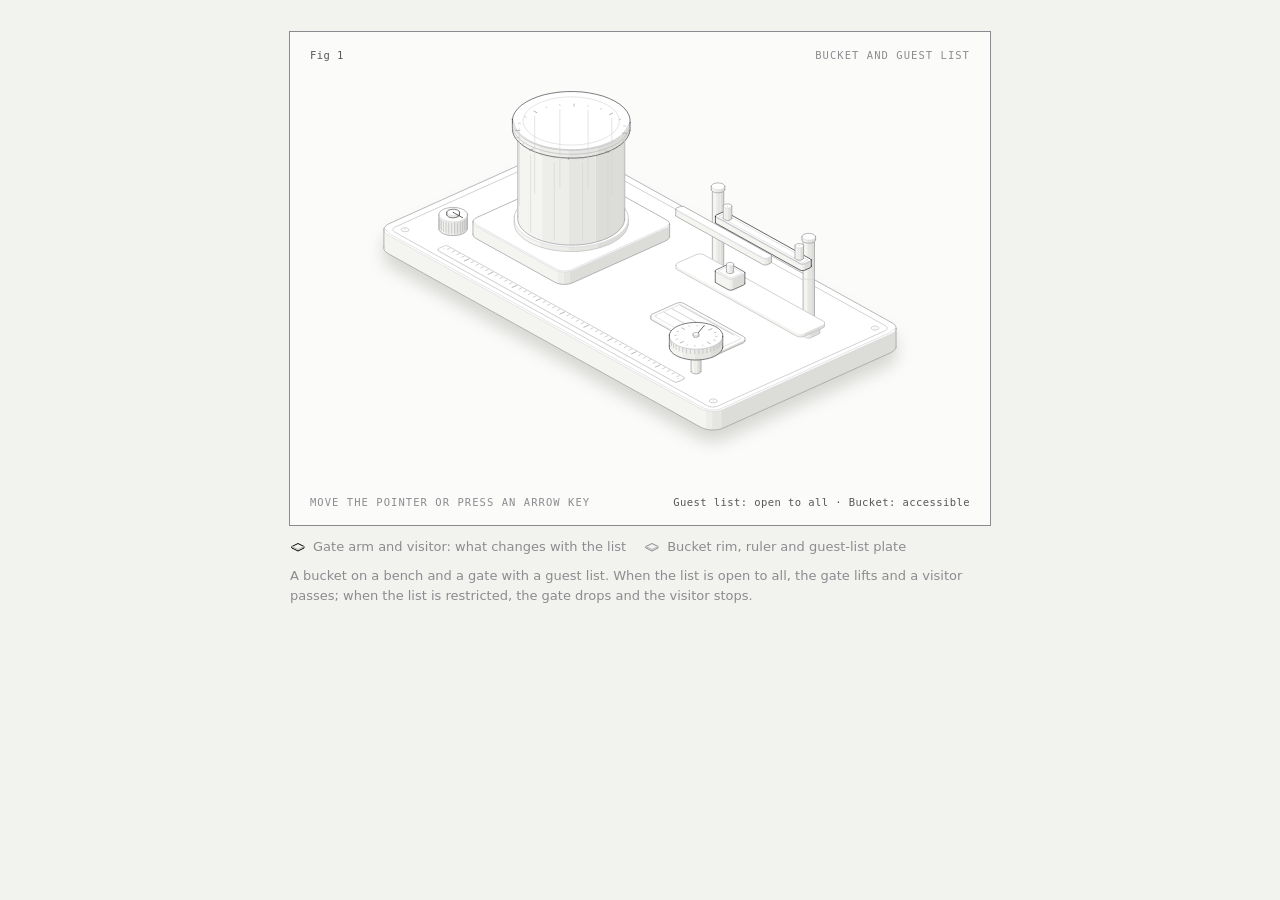
==== commit b5952ffc: "Make the workshop repository unsurprising for participants (POLA) Add a root front door, consolidate" ====
--- a/slides/figures/bucket-iam.html
+++ b/slides/figures/bucket-iam.html
@@ -1,3 +1,4 @@
+<!-- Generated from src/ — edit the .mjs, not this file. -->
 <!doctype html><html lang="en"><head><meta charset="utf-8"><meta name="viewport" content="width=device-width, initial-scale=1"><title>Bucket and guest list</title><style>
 .iso{
   --anatomy-page:#0b0b0b;--anatomy-card:#131313;--anatomy-text:#a3a3a3;--anatomy-strong:#e6e6e6;--anatomy-muted:#6e6e6e;
